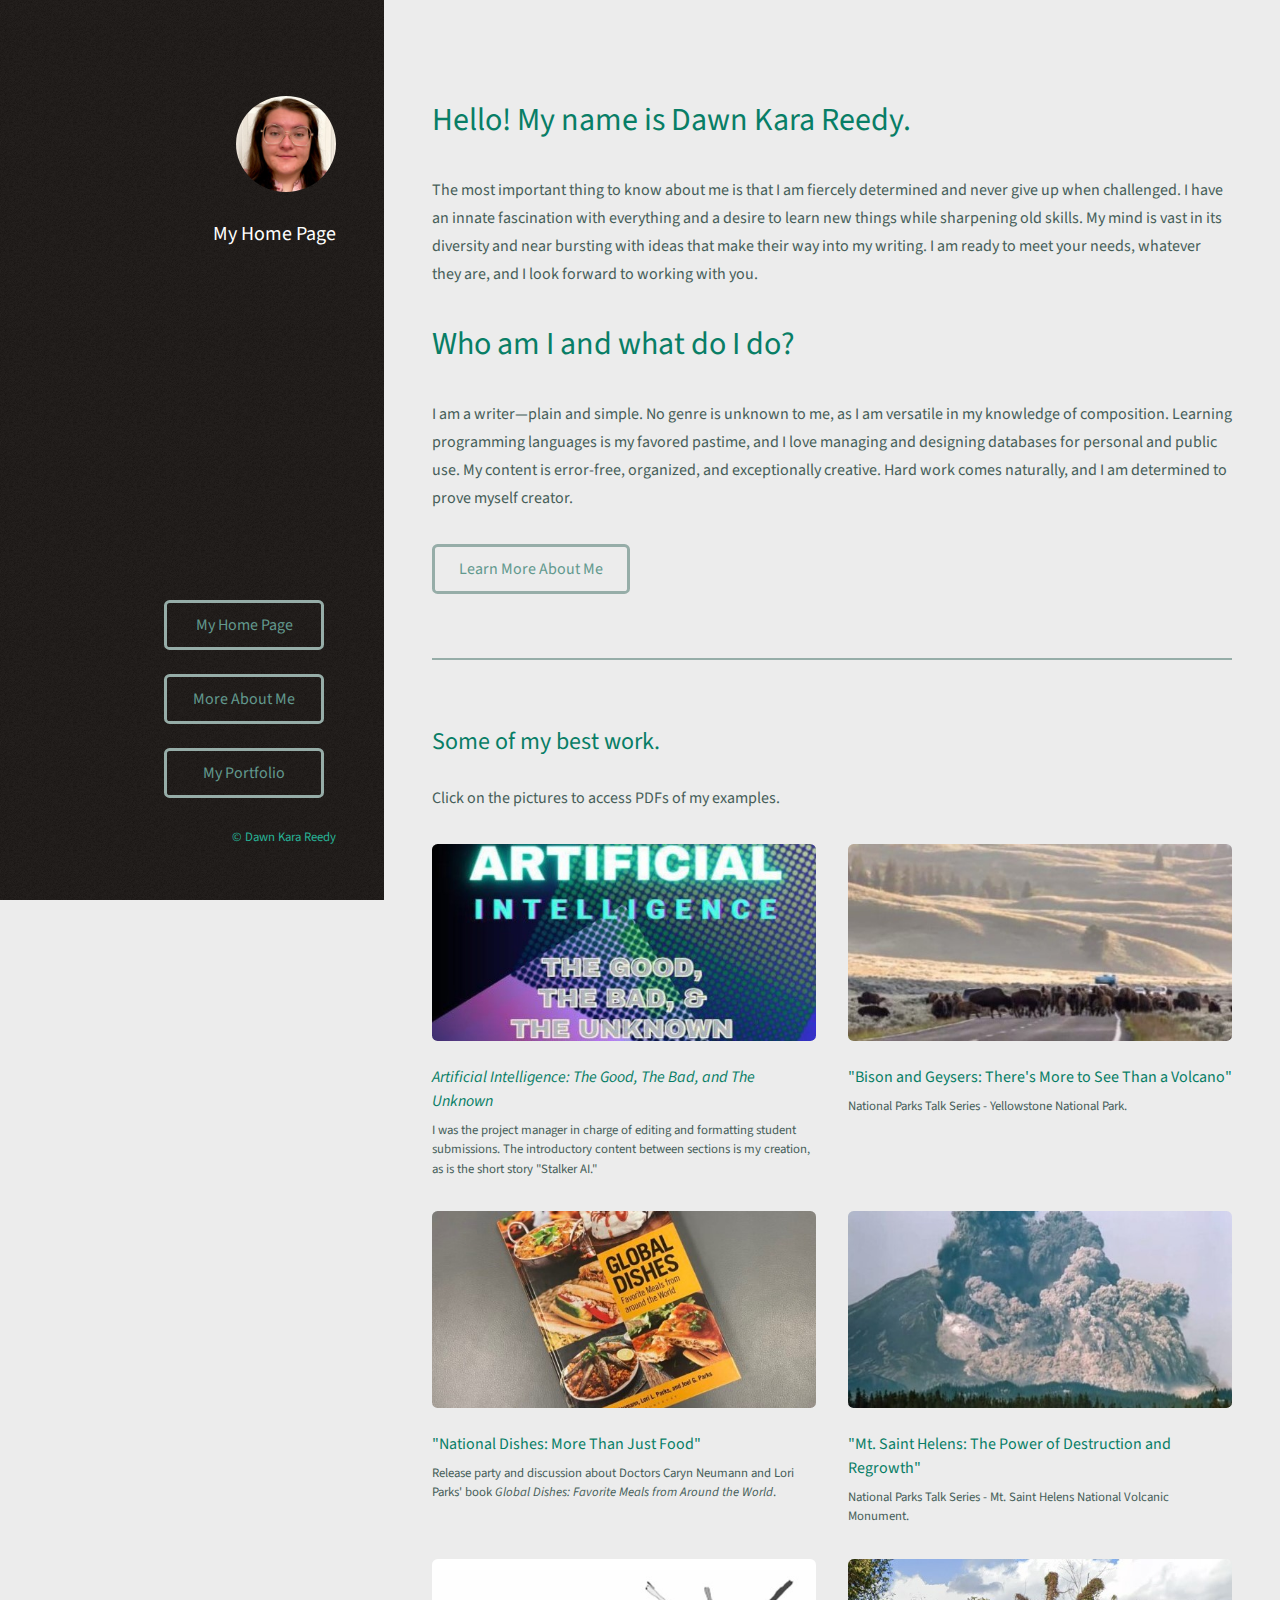
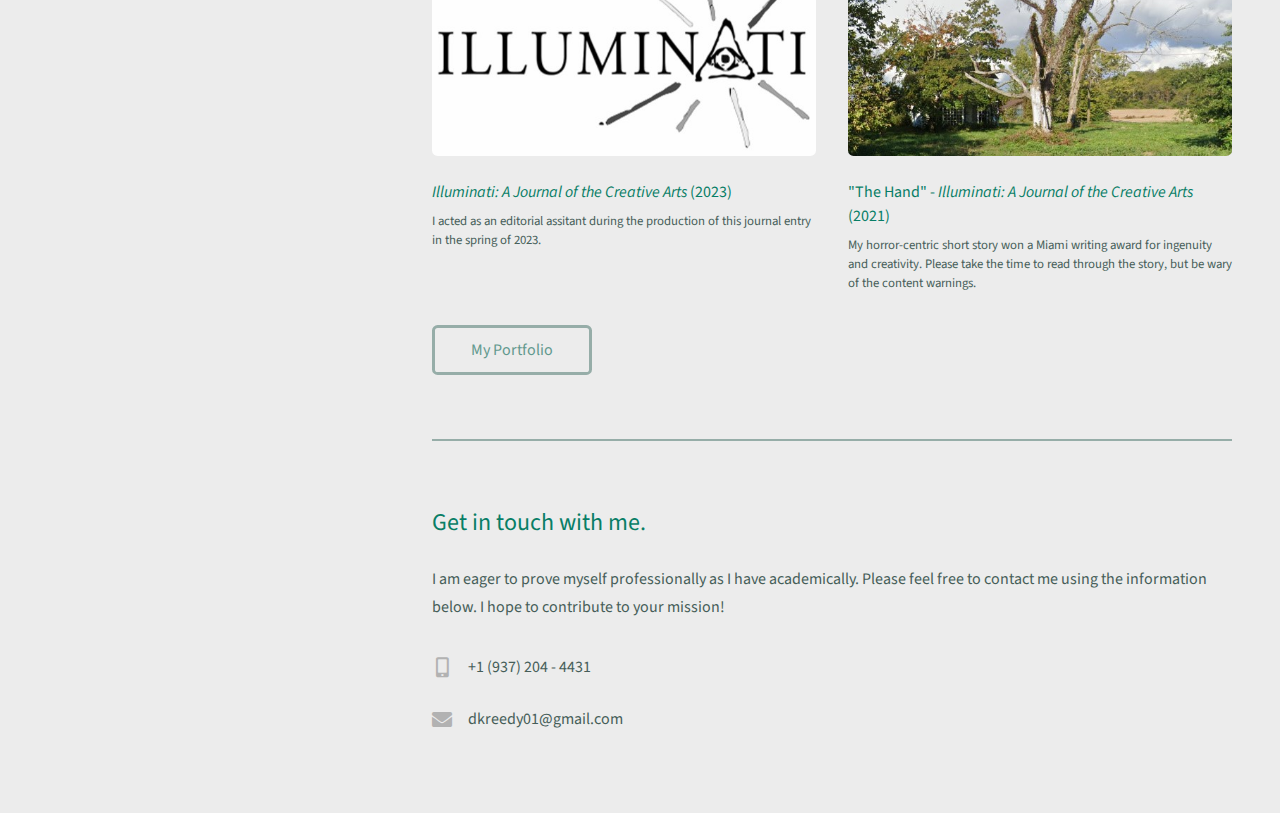
==== index.html @ a42aa364 "major updates" ====
<!DOCTYPE HTML>
<html>
	<head>
		<title>Dawn Kara Reedy - My Portfolio</title>
		<meta charset="utf-8" />
		<meta name="viewport" content="width=device-width, initial-scale=1, user-scalable=no" />
		<link rel="stylesheet" href="assets/css/main.css" />
	</head>
	<body class="is-preload">

		<!-- Header -->
			<header id="header">
				<div class="inner">
					<a href="#" class="image avatar"><img src="images/avatar.jpg"/></a>
					<h1><strong>My Home Page</strong></h1>
				</div>
				<table>
					<tr>
						<td><a href="index.html" class="button">My Home Page</a></td>
					</tr>
					<tr>
						<td><a href="about-me.html" class="button">More About Me</a></td>
					</tr>
					<tr>
						<td><a href="portfolio.html" class="button">My Portfolio</a></td>
					</tr>
				</table>				
			</header>

		<!-- Main -->
			<div id="main">

				<!-- One -->
					<section id="one">
						<h1>Hello! My name is Dawn Kara Reedy.</h1>
						<p>The most important thing to know about me is that I am fiercely determined and never give up when challenged. I have an innate fascination with everything and a desire to learn new things while sharpening old skills. My mind is vast in its diversity and near bursting with ideas that make their way into my writing. I am ready to meet your needs, whatever they are, and I look forward to working with you.</p>
					</section>
						<header class="major">
							<h2>Who am I and what do I do?</h2>
						</header>
						<p>I am a writer—plain and simple. No genre is unknown to me, as I am versatile in my knowledge of composition. Learning programming languages is my favored pastime, and I love managing and designing databases for personal and public use. My content is error-free, organized, and exceptionally creative. Hard work comes naturally, and I am determined to prove myself creator.</p>
						<ul class="actions">
							<li><a href="about-me.html" class="button">Learn More About Me</a></li>
						</ul>
					</section>

				<!-- Two -->
					<section id="two">
						<h2>Some of my best work.</h2>
						<p>Click on the pictures to access PDFs of my examples.</p>
						<div class="row">
							<article class="col-6 col-12-xsmall work-item">
								<a href="examples/Artificial Intelligence_ The Good, The Bad, _ The Unknown eBook.pdf"/><img src="images/ai-gbu.jpg" class="image fit thumb"/></a>
								<h3><em>Artificial Intelligence: The Good, The Bad, and The Unknown</em></h3>
								<p>I was the project manager in charge of editing and formatting student submissions. The introductory content between sections is my creation, as is the short story "Stalker AI."</p>
							</article>
							<article class="col-6 col-12-xsmall work-item">
								<a href="https://sites.miamioh.edu/mu-regional-pulse/2023/12/bison-and-geysers-theres-more-to-see-than-a-volcano/"/><img src="images/bison.jpg" class="image fit thumb"/></a>
								<h3>"Bison and Geysers: There's More to See Than a Volcano"</h3>
								<p>National Parks Talk Series - Yellowstone National Park.</p>
							</article>
							<article class="col-6 col-12-xsmall work-item">
								<a href="https://sites.miamioh.edu/mu-regional-pulse/2023/11/national-dishes-more-than-just-food/"/><img src="images/global-dishes.jpg" class="image fit thumb"/></a>
								<h3>"National Dishes: More Than Just Food"</h3>
								<p>Release party and discussion about Doctors Caryn Neumann and Lori Parks' book <em>Global Dishes: Favorite Meals from Around the World</em>.</p>
							</article>
							<article class="col-6 col-12-xsmall work-item">
								<a href="https://sites.miamioh.edu/mu-regional-pulse/2023/10/mt-saint-helens-the-power-of-destruction-and-regrowth/"/><img src="images/mt-st-helens.jpg" class="image fit thumb"/></a>
								<h3>"Mt. Saint Helens: The Power of Destruction and Regrowth"</h3>
								<p>National Parks Talk Series - Mt. Saint Helens National Volcanic Monument.</p>
							</article>
							<article class="col-6 col-12-xsmall work-item">
								<a href="examples/Illuminati Spring 2023.pdf"/><img src="images/illuminati.jpg" class="image fit thumb"/></a>
								<h3><em>Illuminati: A Journal of the Creative Arts</em> (2023)</h3>
								<p>I acted as an editorial assitant during the production of this journal entry in the spring of 2023.</p>
							</article>
							<article class="col-6 col-12-xsmall work-item">
								<a href="examples/The Hand.pdf"/><img src="images/the-hand.jpg" class="image fit thumb"/></a>
								<h3>"The Hand" - <em>Illuminati: A Journal of the Creative Arts</em> (2021)</h3>
								<p>My horror-centric short story won a Miami writing award for ingenuity and creativity. Please take the time to read through the story, but be wary of the content warnings.</p>
							</article>
						</div>
						<ul class="actions">
							<li><a href="portfolio.html" class="button">My Portfolio</a></li>
						</ul>
					</section>

				<!-- Three -->
					<section id="three">
						<h2>Get in touch with me.</h2>
						<p>I am eager to prove myself professionally as I have academically. Please feel free to contact me using the information below. I hope to contribute to your mission!</p>
						<div class="row">
							<div class="col-4 col-12-small">
								<ul class="labeled-icons">
									<li>
										<h3 class="icon solid fa-mobile-alt"><span class="label">Phone</span></h3>
										+1 (937) 204 - 4431
									</li>
									<li>
										<h3 class="icon solid fa-envelope"><span class="label">Email</span></h3>
										dkreedy01@gmail.com
									</li>
								</ul>
							</div>
						</div>
					</section>
			</div>

				<!-- Footer -->
					<footer id="footer">
						<div class="inner">
							<ul class="copyright">
								<li>&copy; Dawn Kara Reedy</li>
							</ul>
						</div>
					</footer>

				<!-- Scripts -->
					<script src="assets/js/jquery.min.js"></script>
					<script src="assets/js/jquery.poptrox.min.js"></script>
					<script src="assets/js/browser.min.js"></script>
					<script src="assets/js/breakpoints.min.js"></script>
					<script src="assets/js/util.js"></script>
					<script src="assets/js/main.js"></script>

	</body>
</html>
---- assets/css/main.css ----
@import url("fontawesome-all.min.css");
@import url("https://fonts.googleapis.com/css?family=Source+Sans+Pro:400,400italic");

/*
	Strata by HTML5 UP
	html5up.net | @ajlkn
	Free for personal and commercial use under the CCA 3.0 license (html5up.net/license)
*/

html, body, div, span, applet, object,
iframe, h1, h2, h3, h4, h5, h6, p, blockquote,
pre, a, abbr, acronym, address, big, cite,
code, del, dfn, em, img, ins, kbd, q, s, samp,
small, strike, strong, sub, sup, tt, var, b,
u, i, center, dl, dt, dd, ol, ul, li, fieldset,
form, label, legend, table, caption, tbody,
tfoot, thead, tr, th, td, article, aside,
canvas, details, embed, figure, figcaption,
footer, header, hgroup, menu, nav, output, ruby,
section, summary, time, mark, audio, video {
	margin: 0;
	padding: 0;
	border: 0;
	font-size: 100%;
	font: inherit;
	vertical-align: baseline;}

article, aside, details, figcaption, figure,
footer, header, hgroup, menu, nav, section {
	display: block;}

body {
	line-height: 1;
}

ol, ul {
	list-style: none;
}

blockquote, q {
	quotes: none;
}

	blockquote:before, blockquote:after, q:before, q:after {
		content: '';
		content: none;
	}

table {
	border-collapse: collapse;
	border-spacing: 0;
}

body {
	-webkit-text-size-adjust: none;
}

mark {
	background-color: transparent;
	color: inherit;
}

input::-moz-focus-inner {
	border: 0;
	padding: 0;
}

input, select, textarea {
	-moz-appearance: none;
	-webkit-appearance: none;
	-ms-appearance: none;
	appearance: none;
}

/* Basic */

	html {
		box-sizing: border-box;
	}

	*, *:before, *:after {
		box-sizing: inherit;
	}

	body {
		background: #ececec;
	}

		body.is-preload *, body.is-preload *:before, body.is-preload *:after {
			-moz-animation: none !important;
			-webkit-animation: none !important;
			-ms-animation: none !important;
			animation: none !important;
			-moz-transition: none !important;
			-webkit-transition: none !important;
			-ms-transition: none !important;
			transition: none !important;
		}

	body, input, select, textarea {
		color: #465e59;
		font-family: "Source Sans Pro", Helvetica, sans-serif;
		font-size: 16pt;
		font-weight: 400;
		line-height: 1.75em;
	}

	a {
		-moz-transition: color 0.2s ease-in-out, border-color 0.2s ease-in-out;
		-webkit-transition: color 0.2s ease-in-out, border-color 0.2s ease-in-out;
		-ms-transition: color 0.2s ease-in-out, border-color 0.2s ease-in-out;
		transition: color 0.2s ease-in-out, border-color 0.2s ease-in-out;
		border-bottom: dotted 1px;
		color: #62998e;
		text-decoration: none;
	}

		a:hover {
			border-bottom-color: transparent;
			color: #62998E !important;
			text-decoration: none;
		}

	strong, b {
		color: #27b397;
		font-weight: 400;
	}

	em, i {
		font-style: italic;
	}

	p {
		margin: 0 0 2em 0;
	}

	h1, h2, h3, h4, h5, h6 {
		color: #087e66;
		font-weight: 400;
		line-height: 1em;
		margin: 0 0 1em 0;
	}

		h1 a, h2 a, h3 a, h4 a, h5 a, h6 a {
			color: inherit;
			text-decoration: none;
		}

	h1 {
		font-size: 2em;
		line-height: 1.5em;
	}

	h2 {
		font-size: 1.5em;
		line-height: 1.5em;
	}

	h3 {
		font-size: 1.25em;
		line-height: 1.5em;
	}

	h4 {
		font-size: 1.1em;
		line-height: 1.5em;
	}

	h5 {
		font-size: 0.9em;
		line-height: 1.5em;
	}

	h6 {
		font-size: 0.7em;
		line-height: 1.5em;
	}

	sub {
		font-size: 0.8em;
		position: relative;
		top: 0.5em;
	}

	sup {
		font-size: 0.8em;
		position: relative;
		top: -0.5em;
	}

	hr {
		border: 0;
		border-bottom: solid 2px #efefef;
		margin: 2em 0;
	}

		hr.major {
			margin: 3em 0;
		}

	blockquote {
		border-left: solid 6px #efefef;
		font-style: italic;
		margin: 0 0 2em 0;
		padding: 0.5em 0 0.5em 1.5em;
	}

	code {
		background: #f7f7f7;
		border-radius: 0.35em;
		border: solid 2px #efefef;
		font-family: "Courier New", monospace;
		font-size: 0.9em;
		margin: 0 0.25em;
		padding: 0.25em 0.65em;
	}

	pre {
		-webkit-overflow-scrolling: touch;
		font-family: "Courier New", monospace;
		font-size: 0.9em;
		margin: 0 0 2em 0;
	}

		pre code {
			display: block;
			line-height: 1.75em;
			padding: 1em 1.5em;
			overflow-x: auto;
		}

	.align-left {
		text-align: left;
	}

	.align-center {
		text-align: center;
	}

	.align-right {
		text-align: right;
	}

/* Container */

	.container {
		margin: 0 auto;
		max-width: calc(100% - 4em);
		width: 100%;
	}

		.container.xsmall {
			width: 25%;
		}

		.container.small {
			width: 50%;
		}

		.container.medium {
			width: 75%;
		}

		.container.large {
			width: 125%;
		}

		.container.xlarge {
			width: 150%;
		}

		.container.max {
			width: 100%;
		}

		@media screen and (max-width: 980px) {

			.container {
				width: 100% !important;
				max-width: 100% !important;
			}

		}

		@media screen and (max-width: 480px) {

			.container {
				max-width: calc(100% - 3em);
			}

		}

/* Row */

	.row {
		display: flex;
		flex-wrap: wrap;
		box-sizing: border-box;
		align-items: stretch;
	}

		.row > * {
			box-sizing: border-box;
		}

		.row.gtr-uniform > * > :last-child {
			margin-bottom: 0;
		}

		.row.aln-left {
			justify-content: flex-start;
		}

		.row.aln-center {
			justify-content: center;
		}

		.row.aln-right {
			justify-content: flex-end;
		}

		.row.aln-top {
			align-items: flex-start;
		}

		.row.aln-middle {
			align-items: center;
		}

		.row.aln-bottom {
			align-items: flex-end;
		}

		.row > .imp {
			order: -1;
		}

		.row > .col-1 {
			width: 8.33333%;
		}

		.row > .off-1 {
			margin-left: 8.33333%;
		}

		.row > .col-2 {
			width: 16.66667%;
		}

		.row > .off-2 {
			margin-left: 16.66667%;
		}

		.row > .col-3 {
			width: 25%;
		}

		.row > .off-3 {
			margin-left: 25%;
		}

		.row > .col-4 {
			width: 33.33333%;
		}

		.row > .off-4 {
			margin-left: 33.33333%;
		}

		.row > .col-5 {
			width: 41.66667%;
		}

		.row > .off-5 {
			margin-left: 41.66667%;
		}

		.row > .col-6 {
			width: 50%;
		}

		.row > .off-6 {
			margin-left: 50%;
		}

		.row > .col-7 {
			width: 58.33333%;
		}

		.row > .off-7 {
			margin-left: 58.33333%;
		}

		.row > .col-8 {
			width: 66.66667%;
		}

		.row > .off-8 {
			margin-left: 66.66667%;
		}

		.row > .col-9 {
			width: 75%;
		}

		.row > .off-9 {
			margin-left: 75%;
		}

		.row > .col-10 {
			width: 83.33333%;
		}

		.row > .off-10 {
			margin-left: 83.33333%;
		}

		.row > .col-11 {
			width: 91.66667%;
		}

		.row > .off-11 {
			margin-left: 91.66667%;
		}

		.row > .col-12 {
			width: 100%;
		}

		.row > .off-12 {
			margin-left: 100%;
		}

		.row.gtr-0 {
			margin-top: 0;
			margin-left: 0em;
		}

			.row.gtr-0 > * {
				padding: 0 0 0 0em;
			}

			.row.gtr-0.gtr-uniform {
				margin-top: 0em;
			}

				.row.gtr-0.gtr-uniform > * {
					padding-top: 0em;
				}

		.row.gtr-25 {
			margin-top: 0;
			margin-left: -0.625em;
		}

			.row.gtr-25 > * {
				padding: 0 0 0 0.625em;
			}

			.row.gtr-25.gtr-uniform {
				margin-top: -0.625em;
			}

				.row.gtr-25.gtr-uniform > * {
					padding-top: 0.625em;
				}

		.row.gtr-50 {
			margin-top: 0;
			margin-left: -1.25em;
		}

			.row.gtr-50 > * {
				padding: 0 0 0 1.25em;
			}

			.row.gtr-50.gtr-uniform {
				margin-top: -1.25em;
			}

				.row.gtr-50.gtr-uniform > * {
					padding-top: 1.25em;
				}

		.row {
			margin-top: 0;
			margin-left: -2.5em;
		}

			.row > * {
				padding: 0 0 0 2.5em;
			}

			.row.gtr-uniform {
				margin-top: -2.5em;
			}

				.row.gtr-uniform > * {
					padding-top: 2.5em;
				}

		.row.gtr-150 {
			margin-top: 0;
			margin-left: -3.75em;
		}

			.row.gtr-150 > * {
				padding: 0 0 0 3.75em;
			}

			.row.gtr-150.gtr-uniform {
				margin-top: -3.75em;
			}

				.row.gtr-150.gtr-uniform > * {
					padding-top: 3.75em;
				}

		.row.gtr-200 {
			margin-top: 0;
			margin-left: -5em;
		}

			.row.gtr-200 > * {
				padding: 0 0 0 5em;
			}

			.row.gtr-200.gtr-uniform {
				margin-top: -5em;
			}

				.row.gtr-200.gtr-uniform > * {
					padding-top: 5em;
				}

		@media screen and (max-width: 1800px) {

			.row {
				display: flex;
				flex-wrap: wrap;
				box-sizing: border-box;
				align-items: stretch;
			}

				.row > * {
					box-sizing: border-box;
				}

				.row.gtr-uniform > * > :last-child {
					margin-bottom: 0;
				}

				.row.aln-left {
					justify-content: flex-start;
				}

				.row.aln-center {
					justify-content: center;
				}

				.row.aln-right {
					justify-content: flex-end;
				}

				.row.aln-top {
					align-items: flex-start;
				}

				.row.aln-middle {
					align-items: center;
				}

				.row.aln-bottom {
					align-items: flex-end;
				}

				.row > .imp-xlarge {
					order: -1;
				}

				.row > .col-1-xlarge {
					width: 8.33333%;
				}

				.row > .off-1-xlarge {
					margin-left: 8.33333%;
				}

				.row > .col-2-xlarge {
					width: 16.66667%;
				}

				.row > .off-2-xlarge {
					margin-left: 16.66667%;
				}

				.row > .col-3-xlarge {
					width: 25%;
				}

				.row > .off-3-xlarge {
					margin-left: 25%;
				}

				.row > .col-4-xlarge {
					width: 33.33333%;
				}

				.row > .off-4-xlarge {
					margin-left: 33.33333%;
				}

				.row > .col-5-xlarge {
					width: 41.66667%;
				}

				.row > .off-5-xlarge {
					margin-left: 41.66667%;
				}

				.row > .col-6-xlarge {
					width: 50%;
				}

				.row > .off-6-xlarge {
					margin-left: 50%;
				}

				.row > .col-7-xlarge {
					width: 58.33333%;
				}

				.row > .off-7-xlarge {
					margin-left: 58.33333%;
				}

				.row > .col-8-xlarge {
					width: 66.66667%;
				}

				.row > .off-8-xlarge {
					margin-left: 66.66667%;
				}

				.row > .col-9-xlarge {
					width: 75%;
				}

				.row > .off-9-xlarge {
					margin-left: 75%;
				}

				.row > .col-10-xlarge {
					width: 83.33333%;
				}

				.row > .off-10-xlarge {
					margin-left: 83.33333%;
				}

				.row > .col-11-xlarge {
					width: 91.66667%;
				}

				.row > .off-11-xlarge {
					margin-left: 91.66667%;
				}

				.row > .col-12-xlarge {
					width: 100%;
				}

				.row > .off-12-xlarge {
					margin-left: 100%;
				}

				.row.gtr-0 {
					margin-top: 0;
					margin-left: 0em;
				}

					.row.gtr-0 > * {
						padding: 0 0 0 0em;
					}

					.row.gtr-0.gtr-uniform {
						margin-top: 0em;
					}

						.row.gtr-0.gtr-uniform > * {
							padding-top: 0em;
						}

				.row.gtr-25 {
					margin-top: 0;
					margin-left: -0.625em;
				}

					.row.gtr-25 > * {
						padding: 0 0 0 0.625em;
					}

					.row.gtr-25.gtr-uniform {
						margin-top: -0.625em;
					}

						.row.gtr-25.gtr-uniform > * {
							padding-top: 0.625em;
						}

				.row.gtr-50 {
					margin-top: 0;
					margin-left: -1.25em;
				}

					.row.gtr-50 > * {
						padding: 0 0 0 1.25em;
					}

					.row.gtr-50.gtr-uniform {
						margin-top: -1.25em;
					}

						.row.gtr-50.gtr-uniform > * {
							padding-top: 1.25em;
						}

				.row {
					margin-top: 0;
					margin-left: -2.5em;
				}

					.row > * {
						padding: 0 0 0 2.5em;
					}

					.row.gtr-uniform {
						margin-top: -2.5em;
					}

						.row.gtr-uniform > * {
							padding-top: 2.5em;
						}

				.row.gtr-150 {
					margin-top: 0;
					margin-left: -3.75em;
				}

					.row.gtr-150 > * {
						padding: 0 0 0 3.75em;
					}

					.row.gtr-150.gtr-uniform {
						margin-top: -3.75em;
					}

						.row.gtr-150.gtr-uniform > * {
							padding-top: 3.75em;
						}

				.row.gtr-200 {
					margin-top: 0;
					margin-left: -5em;
				}

					.row.gtr-200 > * {
						padding: 0 0 0 5em;
					}

					.row.gtr-200.gtr-uniform {
						margin-top: -5em;
					}

						.row.gtr-200.gtr-uniform > * {
							padding-top: 5em;
						}

		}

		@media screen and (max-width: 1280px) {

			.row {
				display: flex;
				flex-wrap: wrap;
				box-sizing: border-box;
				align-items: stretch;
			}

				.row > * {
					box-sizing: border-box;
				}

				.row.gtr-uniform > * > :last-child {
					margin-bottom: 0;
				}

				.row.aln-left {
					justify-content: flex-start;
				}

				.row.aln-center {
					justify-content: center;
				}

				.row.aln-right {
					justify-content: flex-end;
				}

				.row.aln-top {
					align-items: flex-start;
				}

				.row.aln-middle {
					align-items: center;
				}

				.row.aln-bottom {
					align-items: flex-end;
				}

				.row > .imp-large {
					order: -1;
				}

				.row > .col-1-large {
					width: 8.33333%;
				}

				.row > .off-1-large {
					margin-left: 8.33333%;
				}

				.row > .col-2-large {
					width: 16.66667%;
				}

				.row > .off-2-large {
					margin-left: 16.66667%;
				}

				.row > .col-3-large {
					width: 25%;
				}

				.row > .off-3-large {
					margin-left: 25%;
				}

				.row > .col-4-large {
					width: 33.33333%;
				}

				.row > .off-4-large {
					margin-left: 33.33333%;
				}

				.row > .col-5-large {
					width: 41.66667%;
				}

				.row > .off-5-large {
					margin-left: 41.66667%;
				}

				.row > .col-6-large {
					width: 50%;
				}

				.row > .off-6-large {
					margin-left: 50%;
				}

				.row > .col-7-large {
					width: 58.33333%;
				}

				.row > .off-7-large {
					margin-left: 58.33333%;
				}

				.row > .col-8-large {
					width: 66.66667%;
				}

				.row > .off-8-large {
					margin-left: 66.66667%;
				}

				.row > .col-9-large {
					width: 75%;
				}

				.row > .off-9-large {
					margin-left: 75%;
				}

				.row > .col-10-large {
					width: 83.33333%;
				}

				.row > .off-10-large {
					margin-left: 83.33333%;
				}

				.row > .col-11-large {
					width: 91.66667%;
				}

				.row > .off-11-large {
					margin-left: 91.66667%;
				}

				.row > .col-12-large {
					width: 100%;
				}

				.row > .off-12-large {
					margin-left: 100%;
				}

				.row.gtr-0 {
					margin-top: 0;
					margin-left: 0em;
				}

					.row.gtr-0 > * {
						padding: 0 0 0 0em;
					}

					.row.gtr-0.gtr-uniform {
						margin-top: 0em;
					}

						.row.gtr-0.gtr-uniform > * {
							padding-top: 0em;
						}

				.row.gtr-25 {
					margin-top: 0;
					margin-left: -0.5em;
				}

					.row.gtr-25 > * {
						padding: 0 0 0 0.5em;
					}

					.row.gtr-25.gtr-uniform {
						margin-top: -0.5em;
					}

						.row.gtr-25.gtr-uniform > * {
							padding-top: 0.5em;
						}

				.row.gtr-50 {
					margin-top: 0;
					margin-left: -1em;
				}

					.row.gtr-50 > * {
						padding: 0 0 0 1em;
					}

					.row.gtr-50.gtr-uniform {
						margin-top: -1em;
					}

						.row.gtr-50.gtr-uniform > * {
							padding-top: 1em;
						}

				.row {
					margin-top: 0;
					margin-left: -2em;
				}

					.row > * {
						padding: 0 0 0 2em;
					}

					.row.gtr-uniform {
						margin-top: -2em;
					}

						.row.gtr-uniform > * {
							padding-top: 2em;
						}

				.row.gtr-150 {
					margin-top: 0;
					margin-left: -3em;
				}

					.row.gtr-150 > * {
						padding: 0 0 0 3em;
					}

					.row.gtr-150.gtr-uniform {
						margin-top: -3em;
					}

						.row.gtr-150.gtr-uniform > * {
							padding-top: 3em;
						}

				.row.gtr-200 {
					margin-top: 0;
					margin-left: -4em;
				}

					.row.gtr-200 > * {
						padding: 0 0 0 4em;
					}

					.row.gtr-200.gtr-uniform {
						margin-top: -4em;
					}

						.row.gtr-200.gtr-uniform > * {
							padding-top: 4em;
						}

		}

		@media screen and (max-width: 980px) {

			.row {
				display: flex;
				flex-wrap: wrap;
				box-sizing: border-box;
				align-items: stretch;
			}

				.row > * {
					box-sizing: border-box;
				}

				.row.gtr-uniform > * > :last-child {
					margin-bottom: 0;
				}

				.row.aln-left {
					justify-content: flex-start;
				}

				.row.aln-center {
					justify-content: center;
				}

				.row.aln-right {
					justify-content: flex-end;
				}

				.row.aln-top {
					align-items: flex-start;
				}

				.row.aln-middle {
					align-items: center;
				}

				.row.aln-bottom {
					align-items: flex-end;
				}

				.row > .imp-medium {
					order: -1;
				}

				.row > .col-1-medium {
					width: 8.33333%;
				}

				.row > .off-1-medium {
					margin-left: 8.33333%;
				}

				.row > .col-2-medium {
					width: 16.66667%;
				}

				.row > .off-2-medium {
					margin-left: 16.66667%;
				}

				.row > .col-3-medium {
					width: 25%;
				}

				.row > .off-3-medium {
					margin-left: 25%;
				}

				.row > .col-4-medium {
					width: 33.33333%;
				}

				.row > .off-4-medium {
					margin-left: 33.33333%;
				}

				.row > .col-5-medium {
					width: 41.66667%;
				}

				.row > .off-5-medium {
					margin-left: 41.66667%;
				}

				.row > .col-6-medium {
					width: 50%;
				}

				.row > .off-6-medium {
					margin-left: 50%;
				}

				.row > .col-7-medium {
					width: 58.33333%;
				}

				.row > .off-7-medium {
					margin-left: 58.33333%;
				}

				.row > .col-8-medium {
					width: 66.66667%;
				}

				.row > .off-8-medium {
					margin-left: 66.66667%;
				}

				.row > .col-9-medium {
					width: 75%;
				}

				.row > .off-9-medium {
					margin-left: 75%;
				}

				.row > .col-10-medium {
					width: 83.33333%;
				}

				.row > .off-10-medium {
					margin-left: 83.33333%;
				}

				.row > .col-11-medium {
					width: 91.66667%;
				}

				.row > .off-11-medium {
					margin-left: 91.66667%;
				}

				.row > .col-12-medium {
					width: 100%;
				}

				.row > .off-12-medium {
					margin-left: 100%;
				}

				.row.gtr-0 {
					margin-top: 0;
					margin-left: 0em;
				}

					.row.gtr-0 > * {
						padding: 0 0 0 0em;
					}

					.row.gtr-0.gtr-uniform {
						margin-top: 0em;
					}

						.row.gtr-0.gtr-uniform > * {
							padding-top: 0em;
						}

				.row.gtr-25 {
					margin-top: 0;
					margin-left: -0.5em;
				}

					.row.gtr-25 > * {
						padding: 0 0 0 0.5em;
					}

					.row.gtr-25.gtr-uniform {
						margin-top: -0.5em;
					}

						.row.gtr-25.gtr-uniform > * {
							padding-top: 0.5em;
						}

				.row.gtr-50 {
					margin-top: 0;
					margin-left: -1em;
				}

					.row.gtr-50 > * {
						padding: 0 0 0 1em;
					}

					.row.gtr-50.gtr-uniform {
						margin-top: -1em;
					}

						.row.gtr-50.gtr-uniform > * {
							padding-top: 1em;
						}

				.row {
					margin-top: 0;
					margin-left: -2em;
				}

					.row > * {
						padding: 0 0 0 2em;
					}

					.row.gtr-uniform {
						margin-top: -2em;
					}

						.row.gtr-uniform > * {
							padding-top: 2em;
						}

				.row.gtr-150 {
					margin-top: 0;
					margin-left: -3em;
				}

					.row.gtr-150 > * {
						padding: 0 0 0 3em;
					}

					.row.gtr-150.gtr-uniform {
						margin-top: -3em;
					}

						.row.gtr-150.gtr-uniform > * {
							padding-top: 3em;
						}

				.row.gtr-200 {
					margin-top: 0;
					margin-left: -4em;
				}

					.row.gtr-200 > * {
						padding: 0 0 0 4em;
					}

					.row.gtr-200.gtr-uniform {
						margin-top: -4em;
					}

						.row.gtr-200.gtr-uniform > * {
							padding-top: 4em;
						}

		}

		@media screen and (max-width: 736px) {

			.row {
				display: flex;
				flex-wrap: wrap;
				box-sizing: border-box;
				align-items: stretch;
			}

				.row > * {
					box-sizing: border-box;
				}

				.row.gtr-uniform > * > :last-child {
					margin-bottom: 0;
				}

				.row.aln-left {
					justify-content: flex-start;
				}

				.row.aln-center {
					justify-content: center;
				}

				.row.aln-right {
					justify-content: flex-end;
				}

				.row.aln-top {
					align-items: flex-start;
				}

				.row.aln-middle {
					align-items: center;
				}

				.row.aln-bottom {
					align-items: flex-end;
				}

				.row > .imp-small {
					order: -1;
				}

				.row > .col-1-small {
					width: 8.33333%;
				}

				.row > .off-1-small {
					margin-left: 8.33333%;
				}

				.row > .col-2-small {
					width: 16.66667%;
				}

				.row > .off-2-small {
					margin-left: 16.66667%;
				}

				.row > .col-3-small {
					width: 25%;
				}

				.row > .off-3-small {
					margin-left: 25%;
				}

				.row > .col-4-small {
					width: 33.33333%;
				}

				.row > .off-4-small {
					margin-left: 33.33333%;
				}

				.row > .col-5-small {
					width: 41.66667%;
				}

				.row > .off-5-small {
					margin-left: 41.66667%;
				}

				.row > .col-6-small {
					width: 50%;
				}

				.row > .off-6-small {
					margin-left: 50%;
				}

				.row > .col-7-small {
					width: 58.33333%;
				}

				.row > .off-7-small {
					margin-left: 58.33333%;
				}

				.row > .col-8-small {
					width: 66.66667%;
				}

				.row > .off-8-small {
					margin-left: 66.66667%;
				}

				.row > .col-9-small {
					width: 75%;
				}

				.row > .off-9-small {
					margin-left: 75%;
				}

				.row > .col-10-small {
					width: 83.33333%;
				}

				.row > .off-10-small {
					margin-left: 83.33333%;
				}

				.row > .col-11-small {
					width: 91.66667%;
				}

				.row > .off-11-small {
					margin-left: 91.66667%;
				}

				.row > .col-12-small {
					width: 100%;
				}

				.row > .off-12-small {
					margin-left: 100%;
				}

				.row.gtr-0 {
					margin-top: 0;
					margin-left: 0em;
				}

					.row.gtr-0 > * {
						padding: 0 0 0 0em;
					}

					.row.gtr-0.gtr-uniform {
						margin-top: 0em;
					}

						.row.gtr-0.gtr-uniform > * {
							padding-top: 0em;
						}

				.row.gtr-25 {
					margin-top: 0;
					margin-left: -0.375em;
				}

					.row.gtr-25 > * {
						padding: 0 0 0 0.375em;
					}

					.row.gtr-25.gtr-uniform {
						margin-top: -0.375em;
					}

						.row.gtr-25.gtr-uniform > * {
							padding-top: 0.375em;
						}

				.row.gtr-50 {
					margin-top: 0;
					margin-left: -0.75em;
				}

					.row.gtr-50 > * {
						padding: 0 0 0 0.75em;
					}

					.row.gtr-50.gtr-uniform {
						margin-top: -0.75em;
					}

						.row.gtr-50.gtr-uniform > * {
							padding-top: 0.75em;
						}

				.row {
					margin-top: 0;
					margin-left: -1.5em;
				}

					.row > * {
						padding: 0 0 0 1.5em;
					}

					.row.gtr-uniform {
						margin-top: -1.5em;
					}

						.row.gtr-uniform > * {
							padding-top: 1.5em;
						}

				.row.gtr-150 {
					margin-top: 0;
					margin-left: -2.25em;
				}

					.row.gtr-150 > * {
						padding: 0 0 0 2.25em;
					}

					.row.gtr-150.gtr-uniform {
						margin-top: -2.25em;
					}

						.row.gtr-150.gtr-uniform > * {
							padding-top: 2.25em;
						}

				.row.gtr-200 {
					margin-top: 0;
					margin-left: -3em;
				}

					.row.gtr-200 > * {
						padding: 0 0 0 3em;
					}

					.row.gtr-200.gtr-uniform {
						margin-top: -3em;
					}

						.row.gtr-200.gtr-uniform > * {
							padding-top: 3em;
						}

		}

		@media screen and (max-width: 480px) {

			.row {
				display: flex;
				flex-wrap: wrap;
				box-sizing: border-box;
				align-items: stretch;
			}

				.row > * {
					box-sizing: border-box;
				}

				.row.gtr-uniform > * > :last-child {
					margin-bottom: 0;
				}

				.row.aln-left {
					justify-content: flex-start;
				}

				.row.aln-center {
					justify-content: center;
				}

				.row.aln-right {
					justify-content: flex-end;
				}

				.row.aln-top {
					align-items: flex-start;
				}

				.row.aln-middle {
					align-items: center;
				}

				.row.aln-bottom {
					align-items: flex-end;
				}

				.row > .imp-xsmall {
					order: -1;
				}

				.row > .col-1-xsmall {
					width: 8.33333%;
				}

				.row > .off-1-xsmall {
					margin-left: 8.33333%;
				}

				.row > .col-2-xsmall {
					width: 16.66667%;
				}

				.row > .off-2-xsmall {
					margin-left: 16.66667%;
				}

				.row > .col-3-xsmall {
					width: 25%;
				}

				.row > .off-3-xsmall {
					margin-left: 25%;
				}

				.row > .col-4-xsmall {
					width: 33.33333%;
				}

				.row > .off-4-xsmall {
					margin-left: 33.33333%;
				}

				.row > .col-5-xsmall {
					width: 41.66667%;
				}

				.row > .off-5-xsmall {
					margin-left: 41.66667%;
				}

				.row > .col-6-xsmall {
					width: 50%;
				}

				.row > .off-6-xsmall {
					margin-left: 50%;
				}

				.row > .col-7-xsmall {
					width: 58.33333%;
				}

				.row > .off-7-xsmall {
					margin-left: 58.33333%;
				}

				.row > .col-8-xsmall {
					width: 66.66667%;
				}

				.row > .off-8-xsmall {
					margin-left: 66.66667%;
				}

				.row > .col-9-xsmall {
					width: 75%;
				}

				.row > .off-9-xsmall {
					margin-left: 75%;
				}

				.row > .col-10-xsmall {
					width: 83.33333%;
				}

				.row > .off-10-xsmall {
					margin-left: 83.33333%;
				}

				.row > .col-11-xsmall {
					width: 91.66667%;
				}

				.row > .off-11-xsmall {
					margin-left: 91.66667%;
				}

				.row > .col-12-xsmall {
					width: 100%;
				}

				.row > .off-12-xsmall {
					margin-left: 100%;
				}

				.row.gtr-0 {
					margin-top: 0;
					margin-left: 0em;
				}

					.row.gtr-0 > * {
						padding: 0 0 0 0em;
					}

					.row.gtr-0.gtr-uniform {
						margin-top: 0em;
					}

						.row.gtr-0.gtr-uniform > * {
							padding-top: 0em;
						}

				.row.gtr-25 {
					margin-top: 0;
					margin-left: -0.375em;
				}

					.row.gtr-25 > * {
						padding: 0 0 0 0.375em;
					}

					.row.gtr-25.gtr-uniform {
						margin-top: -0.375em;
					}

						.row.gtr-25.gtr-uniform > * {
							padding-top: 0.375em;
						}

				.row.gtr-50 {
					margin-top: 0;
					margin-left: -0.75em;
				}

					.row.gtr-50 > * {
						padding: 0 0 0 0.75em;
					}

					.row.gtr-50.gtr-uniform {
						margin-top: -0.75em;
					}

						.row.gtr-50.gtr-uniform > * {
							padding-top: 0.75em;
						}

				.row {
					margin-top: 0;
					margin-left: -1.5em;
				}

					.row > * {
						padding: 0 0 0 1.5em;
					}

					.row.gtr-uniform {
						margin-top: -1.5em;
					}

						.row.gtr-uniform > * {
							padding-top: 1.5em;
						}

				.row.gtr-150 {
					margin-top: 0;
					margin-left: -2.25em;
				}

					.row.gtr-150 > * {
						padding: 0 0 0 2.25em;
					}

					.row.gtr-150.gtr-uniform {
						margin-top: -2.25em;
					}

						.row.gtr-150.gtr-uniform > * {
							padding-top: 2.25em;
						}

				.row.gtr-200 {
					margin-top: 0;
					margin-left: -3em;
				}

					.row.gtr-200 > * {
						padding: 0 0 0 3em;
					}

					.row.gtr-200.gtr-uniform {
						margin-top: -3em;
					}

						.row.gtr-200.gtr-uniform > * {
							padding-top: 3em;
						}

		}

/* Section/Article */

	section.special, article.special {
		text-align: center;
	}

	header p {
		color: #b2b2b2;
		position: relative;
		margin: 0 0 1.5em 0;
	}

	header h2 + p {
		font-size: 1.25em;
		margin-top: -1em;
		line-height: 1.5em;
	}

	header h3 + p {
		font-size: 1.1em;
		margin-top: -0.8em;
		line-height: 1.5em;
	}

	header h4 + p,
	header h5 + p,
	header h6 + p {
		font-size: 0.9em;
		margin-top: -0.6em;
		line-height: 1.5em;
	}

	header.major h2 {
		font-size: 2em;
	}

/* Box */

	.box {
		border-radius: 0.35em;
		border: solid 2px #efefef;
		margin-bottom: 2em;
		padding: 1.5em;
	}

		.box > :last-child,
		.box > :last-child > :last-child,
		.box > :last-child > :last-child > :last-child {
			margin-bottom: 0;
		}

		.box.alt {
			border: 0;
			border-radius: 0;
			padding: 0;
		}

/* Icon */

	.icon {
		text-decoration: none;
		border-bottom: none;
		position: relative;
	}

		.icon:before {
			-moz-osx-font-smoothing: grayscale;
			-webkit-font-smoothing: antialiased;
			display: inline-block;
			font-style: normal;
			font-variant: normal;
			text-rendering: auto;
			line-height: 1;
			text-transform: none !important;
			font-family: 'Font Awesome 5 Free';
			font-weight: 400;
		}

		.icon > .label {
			display: none;
		}

		.icon:before {
			line-height: inherit;
		}

		.icon.solid:before {
			font-weight: 900;
		}

		.icon.brands:before {
			font-family: 'Font Awesome 5 Brands';
		}

/* Image */

	.image {
		border-radius: 0.35em;
		border: 0;
		display: inline-block;
		position: relative;
	}

		.image:before {
			-moz-transition: opacity 0.2s ease-in-out;
			-webkit-transition: opacity 0.2s ease-in-out;
			-ms-transition: opacity 0.2s ease-in-out;
			transition: opacity 0.2s ease-in-out;
			background: url("images/overlay.png");
			border-radius: 0.35em;
			content: '';
			display: block;
			height: 100%;
			left: 0;
			opacity: 0.5;
			position: absolute;
			top: 0;
			width: 100%;
		}

		.image.thumb {
			text-align: center;
		}

			.image.thumb:after {
				-moz-transition: opacity 0.2s ease-in-out;
				-webkit-transition: opacity 0.2s ease-in-out;
				-ms-transition: opacity 0.2s ease-in-out;
				transition: opacity 0.2s ease-in-out;
				border-radius: 0.35em;
				border: solid 3px rgba(255, 255, 255, 0.5);
				color: #fff;
				content: 'View';
				display: inline-block;
				font-size: 0.8em;
				font-weight: 400;
				left: 50%;
				line-height: 2.25em;
				margin: -1.25em 0 0 -3em;
				opacity: 0;
				padding: 0 1.5em;
				position: absolute;
				text-align: center;
				text-decoration: none;
				top: 50%;
				white-space: nowrap;
			}

			.image.thumb:hover:after {
				opacity: 1.0;
			}

			.image.thumb:hover:before {
				background: url("images/overlay.png"), url("images/overlay.png");
				opacity: 1.0;
			}

		.image img {
			border-radius: 0.35em;
			display: block;
		}

		.image.left {
			float: left;
			margin: 0 1.5em 1em 0;
			top: 0.25em;
		}

		.image.right {
			float: right;
			margin: 0 0 1em 1.5em;
			top: 0.25em;
		}

		.image.left, .image.right {
			max-width: 40%;
		}

			.image.left img, .image.right img {
				width: 100%;
			}

		.image.fit {
			display: block;
			margin: 0 0 2em 0;
			width: 100%;
		}

			.image.fit img {
				width: 100%;
			}

		.image.avatar {
			border-radius: 100%;
		}

			.image.avatar:before {
				display: none;
			}

			.image.avatar img {
				border-radius: 100%;
				width: 100%;
			}

/* List */

	ol {
		list-style: decimal;
		margin: 0 0 2em 0;
		padding-left: 1.25em;
	}

		ol li {
			padding-left: 0.25em;
		}

	ul {
		list-style: disc;
		margin: 0 0 2em 0;
		padding-left: 1em;
	}

		ul li {
			padding-left: 0.5em;
		}

		ul.alt {
			list-style: none;
			padding-left: 0;
		}

			ul.alt li {
				border-top: solid 2px #efefef;
				padding: 0.5em 0;
			}

				ul.alt li:first-child {
					border-top: 0;
					padding-top: 0;
				}

	dl {
		margin: 0 0 2em 0;
	}

/* Icons */

	ul.icons {
		cursor: default;
		list-style: none;
		padding-left: 0;
	}

		ul.icons li {
			display: inline-block;
			padding: 0 1em 0 0;
		}

			ul.icons li:last-child {
				padding-right: 0;
			}

			ul.icons li .icon:before {
				font-size: 1.5em;
			}

/* Labeled Icons */

	ul.labeled-icons {
		list-style: none;
		padding: 0;
	}

		ul.labeled-icons li {
			line-height: 1.75em;
			margin: 1.5em 0 0 0;
			padding-left: 2.25em;
			position: relative;
		}

			ul.labeled-icons li:first-child {
				margin-top: 0;
			}

			ul.labeled-icons li a {
				color: inherit;
			}

			ul.labeled-icons li h3 {
				color: #b2b2b2;
				left: 0;
				position: absolute;
				text-align: center;
				top: 0;
				width: 1em;
			}

/* Actions */

	ul.actions {
		display: -moz-flex;
		display: -webkit-flex;
		display: -ms-flex;
		display: flex;
		cursor: default;
		list-style: none;
		margin-left: -1em;
		padding-left: 0;
	}

		ul.actions li {
			padding: 0 0 0 1em;
			vertical-align: middle;
		}

		ul.actions.special {
			-moz-justify-content: center;
			-webkit-justify-content: center;
			-ms-justify-content: center;
			justify-content: center;
			width: 100%;
			margin-left: 0;
		}

			ul.actions.special li:first-child {
				padding-left: 0;
			}

		ul.actions.stacked {
			-moz-flex-direction: column;
			-webkit-flex-direction: column;
			-ms-flex-direction: column;
			flex-direction: column;
			margin-left: 0;
		}

			ul.actions.stacked li {
				padding: 1.3em 0 0 0;
			}

				ul.actions.stacked li:first-child {
					padding-top: 0;
				}

		ul.actions.fit {
			width: calc(100% + 1em);
		}

			ul.actions.fit li {
				-moz-flex-grow: 1;
				-webkit-flex-grow: 1;
				-ms-flex-grow: 1;
				flex-grow: 1;
				-moz-flex-shrink: 1;
				-webkit-flex-shrink: 1;
				-ms-flex-shrink: 1;
				flex-shrink: 1;
				width: 100%;
			}

				ul.actions.fit li > * {
					width: 100%;
				}

			ul.actions.fit.stacked {
				width: 100%;
			}

		@media screen and (max-width: 480px) {

			ul.actions:not(.fixed) {
				-moz-flex-direction: column;
				-webkit-flex-direction: column;
				-ms-flex-direction: column;
				flex-direction: column;
				margin-left: 0;
				width: 100% !important;
			}

				ul.actions:not(.fixed) li {
					-moz-flex-grow: 1;
					-webkit-flex-grow: 1;
					-ms-flex-grow: 1;
					flex-grow: 1;
					-moz-flex-shrink: 1;
					-webkit-flex-shrink: 1;
					-ms-flex-shrink: 1;
					flex-shrink: 1;
					padding: 1em 0 0 0;
					text-align: center;
					width: 100%;
				}

					ul.actions:not(.fixed) li > * {
						width: 100%;
					}

					ul.actions:not(.fixed) li:first-child {
						padding-top: 0;
					}

					ul.actions:not(.fixed) li input[type="submit"],
					ul.actions:not(.fixed) li input[type="reset"],
					ul.actions:not(.fixed) li input[type="button"],
					ul.actions:not(.fixed) li button,
					ul.actions:not(.fixed) li .button {
						width: 100%;
					}

						ul.actions:not(.fixed) li input[type="submit"].icon:before,
						ul.actions:not(.fixed) li input[type="reset"].icon:before,
						ul.actions:not(.fixed) li input[type="button"].icon:before,
						ul.actions:not(.fixed) li button.icon:before,
						ul.actions:not(.fixed) li .button.icon:before {
							margin-left: -0.5em;
						}

		}

/* Table */

	.table-wrapper {
		-webkit-overflow-scrolling: touch;
		overflow-x: auto;
	}

	table {
		width: 50%;
	}

		table tbody tr {
			border-left: 0;
			border-right: 0;
			margin-bottom: 10px;
		}

		table td {
			padding: 0.75em 0.75em;
		}
		
		table thead {
			border-bottom: solid 2px #ececec;
		}

		table tfoot {
			border-top: solid 2px #ececec;
		}

		table.alt {
			border-collapse: separate;
		}

			table.alt tbody tr td {
				border: solid 2px #ececec;
				border-left-width: 0;
				border-top-width: 0;
			}

				table.alt tbody tr td:first-child {
					border-left-width: 2px;
				}

			table.alt tbody tr:first-child td {
				border-top-width: 2px;
			}

			table.alt thead {
				border-bottom: 0;
			}

			table.alt tfoot {
				border-top: 0;
			}

/* Button */

	input[type="reset"],
	input[type="button"],
	.button {
		-moz-appearance: none;
		-webkit-appearance: none;
		-ms-appearance: none;
		appearance: none;
		-moz-transition: background-color 0.2s ease-in-out, color 0.2s ease-in-out, border-color 0.2s ease-in-out;
		-webkit-transition: background-color 0.2s ease-in-out, color 0.2s ease-in-out, border-color 0.2s ease-in-out;
		-ms-transition: background-color 0.2s ease-in-out, color 0.2s ease-in-out, border-color 0.2s ease-in-out;
		transition: background-color 0.2s ease-in-out, color 0.2s ease-in-out, border-color 0.2s ease-in-out;
		background-color: transparent;
		border-radius: 0.35em;
		border: solid 3px #96ada8;
		color: #62998e !important;
		cursor: pointer;
		display: inline-block;
		font-weight: 400;
		height: 3.15em;
		height: calc(2.75em + 6px);
		line-height: 2.75em;
		min-width: 10em;
		padding: 0 1.5em;
		text-align: center;
		text-decoration: none;
		white-space: nowrap;
	}

		input[type="reset"]:hover,
		input[type="button"]:hover,
		.button:hover {
			border-color: #a4c9c2;
			color: #95e4d4 !important;
		}

		input[type="reset"]:active,
		input[type="button"]:active,
		.button:active {
			background-color: rgba(128, 190, 172, 0.11);
			border-color: #a4c9c2;
			color: #95e4d4 !important;
		}

		input[type="reset"].icon,
		input[type="button"].icon,
		.button.icon {
			padding-left: 1.35em;
		}

			input[type="reset"].icon:before,
			input[type="button"].icon:before,
			.button.icon:before {
				margin-right: 0.5em;
			}

		input[type="reset"].fit,
		input[type="button"].fit,
		.button.fit {
			min-width: 0;
			width: 100%;
		}

		input[type="reset"].small,
		input[type="button"].small,
		.button.small {
			font-size: 0.8em;
		}

		input[type="reset"].large,
		input[type="button"].large,
		.button.large {
			font-size: 1.35em;
		}

		input[type="reset"].primary,
		input[type="button"].primary,
		.button.primary {
			background-color: #49bf9d;
			border-color: #49bf9d;
			color: #ffffff !important;
		}

			input[type="reset"].primary:hover,
			input[type="button"].primary:hover,
			.button.primary:hover {
				background-color: #5cc6a7;
				border-color: #5cc6a7;
			}

			input[type="reset"].primary:active,
			input[type="button"].primary:active,
			.button.primary:active {
				background-color: #3eb08f;
				border-color: #3eb08f;
			}

		input[type="reset"].disabled,
		input[type="reset"]:disabled,
		input[type="button"].disabled,
		input[type="button"]:disabled,
		.button.disabled,
		.button:disabled {
			background-color: #e7e7e7 !important;
			border-color: #e7e7e7 !important;
			color: #b2b2b2 !important;
			cursor: default;
		}

/* Work Item */

	.work-item {
		margin: 0 0 2em 0;
	}

		.work-item .image {
			margin: 0 0 1.5em 0;
		}

		.work-item h3 {
			font-size: 1em;
			margin: 0 0 0.5em 0;
		}

		.work-item p {
			font-size: 0.8em;
			line-height: 1.5em;
			margin: 0;
		}

/* Header */

	#header {
		display: -moz-flex;
		display: -webkit-flex;
		display: -ms-flex;
		display: flex;
		-moz-flex-direction: column;
		-webkit-flex-direction: column;
		-ms-flex-direction: column;
		flex-direction: column;
		-moz-align-items: -moz-flex-end;
		-webkit-align-items: -webkit-flex-end;
		-ms-align-items: -ms-flex-end;
		align-items: flex-end;
		-moz-justify-content: space-between;
		-webkit-justify-content: space-between;
		-ms-justify-content: space-between;
		justify-content: space-between;
		background-color: #1f1815;
		background-attachment: scroll,								scroll;
		background-image: url("images/overlay.png"), url("../../images/bg.jpg");
		background-position: top left,							top left;
		background-repeat: repeat,								no-repeat;
		background-size: auto,								150%;
		color: rgba(255, 255, 255, 0.5);
		height: 100%;
		left: 0;
		padding: 8em 4em;
		position: fixed;
		text-align: right;
		top: 0;
		width: 35%;
	}

		#header > * {
			-moz-flex-shrink: 0;
			-webkit-flex-shrink: 0;
			-ms-flex-shrink: 0;
			flex-shrink: 0;
			width: 100%;
		}

		#header > .inner {
			-moz-flex-grow: 1;
			-webkit-flex-grow: 1;
			-ms-flex-grow: 1;
			flex-grow: 1;
			margin: 0 0 2em 0;
		}

		#header strong, #header b {
			color: #ffffff;
		}

		#header h2, #header h3, #header h4, #header h5, #header h6 {
			color: #ffffff;
		}

		#header h1 {
			color: rgba(255, 255, 255, 0.5);
			font-size: 1.35em;
			line-height: 1.75em;
			margin: 0;
		}

		#header .image.avatar {
			margin: 0 0 1em 0;
			width: 6.25em;
		}

/* Footer */

	#footer .icons {
		margin: 1em 0 0 0;
	}

		#footer .icons a {
			color: rgba(255, 255, 255, 0.4);
		}

	#footer .copyright {
		color: #27b397;
		font-size: 0.8em;
		list-style: none;
		margin: 1em 0 0 0;
		padding: 0;
	}

		#footer .copyright li {
			border-left: solid 1px rgba(255, 255, 255, 0.25);
			display: inline-block;
			line-height: 1em;
			margin-left: 0.75em;
			padding-left: 0.75em;
		}

			#footer .copyright li:first-child {
				border-left: 0;
				margin-left: 0;
				padding-left: 0;
			}

			#footer .copyright li a {
				color: inherit;
			}

/* Main */

	#main {
		margin-left: 35%;
		max-width: 54em;
		padding: 8em 4em 4em 4em;
		width: calc(100% - 35%);
	}

		#main > section {
			border-top: solid 2px #96ada8;
			margin: 4em 0 0 0;
			padding: 4em 0 0 0;
		}

			#main > section:first-child {
				border-top: 0;
				margin-top: 0;
				padding-top: 0;
			}

/* Poptrox */

	@-moz-keyframes spin {
		0% {
			-moz-transform: rotate(0deg);
			-webkit-transform: rotate(0deg);
			-ms-transform: rotate(0deg);
			transform: rotate(0deg);
		}

		100% {
			-moz-transform: rotate(360deg);
			-webkit-transform: rotate(360deg);
			-ms-transform: rotate(360deg);
			transform: rotate(360deg);
		}
	}

	@-webkit-keyframes spin {
		0% {
			-moz-transform: rotate(0deg);
			-webkit-transform: rotate(0deg);
			-ms-transform: rotate(0deg);
			transform: rotate(0deg);
		}

		100% {
			-moz-transform: rotate(360deg);
			-webkit-transform: rotate(360deg);
			-ms-transform: rotate(360deg);
			transform: rotate(360deg);
		}
	}

	@-ms-keyframes spin {
		0% {
			-moz-transform: rotate(0deg);
			-webkit-transform: rotate(0deg);
			-ms-transform: rotate(0deg);
			transform: rotate(0deg);
		}

		100% {
			-moz-transform: rotate(360deg);
			-webkit-transform: rotate(360deg);
			-ms-transform: rotate(360deg);
			transform: rotate(360deg);
		}
	}

	@keyframes spin {
		0% {
			-moz-transform: rotate(0deg);
			-webkit-transform: rotate(0deg);
			-ms-transform: rotate(0deg);
			transform: rotate(0deg);
		}

		100% {
			-moz-transform: rotate(360deg);
			-webkit-transform: rotate(360deg);
			-ms-transform: rotate(360deg);
			transform: rotate(360deg);
		}
	}

	.poptrox-popup {
		-moz-box-sizing: content-box;
		-webkit-box-sizing: content-box;
		-ms-box-sizing: content-box;
		box-sizing: content-box;
		-webkit-tap-highlight-color: rgba(255, 255, 255, 0);
		background: #fff;
		border-radius: 0.35em;
		box-shadow: 0 0.1em 0.15em 0 rgba(0, 0, 0, 0.15);
		overflow: hidden;
		padding-bottom: 3em;
	}

		.poptrox-popup .loader {
			text-decoration: none;
			-moz-animation: spin 1s linear infinite;
			-webkit-animation: spin 1s linear infinite;
			-ms-animation: spin 1s linear infinite;
			animation: spin 1s linear infinite;
			font-size: 1.5em;
			height: 1em;
			left: 50%;
			line-height: 1em;
			margin: -0.5em 0 0 -0.5em;
			position: absolute;
			top: 50%;
			width: 1em;
		}

			.poptrox-popup .loader:before {
				-moz-osx-font-smoothing: grayscale;
				-webkit-font-smoothing: antialiased;
				display: inline-block;
				font-style: normal;
				font-variant: normal;
				text-rendering: auto;
				line-height: 1;
				text-transform: none !important;
				font-family: 'Font Awesome 5 Free';
				font-weight: 900;
			}

			.poptrox-popup .loader:before {
				content: '\f1ce';
			}

		.poptrox-popup .caption {
			background: #fff;
			bottom: 0;
			cursor: default;
			font-size: 0.9em;
			height: 3em;
			left: 0;
			line-height: 2.8em;
			position: absolute;
			text-align: center;
			width: 100%;
			z-index: 1;
		}

		.poptrox-popup .nav-next,
		.poptrox-popup .nav-previous {
			text-decoration: none;
			-moz-transition: opacity 0.2s ease-in-out;
			-webkit-transition: opacity 0.2s ease-in-out;
			-ms-transition: opacity 0.2s ease-in-out;
			transition: opacity 0.2s ease-in-out;
			-webkit-tap-highlight-color: rgba(255, 255, 255, 0);
			background: rgba(0, 0, 0, 0.01);
			cursor: pointer;
			height: 100%;
			opacity: 0;
			position: absolute;
			top: 0;
			width: 50%;
		}

			.poptrox-popup .nav-next:before,
			.poptrox-popup .nav-previous:before {
				-moz-osx-font-smoothing: grayscale;
				-webkit-font-smoothing: antialiased;
				display: inline-block;
				font-style: normal;
				font-variant: normal;
				text-rendering: auto;
				line-height: 1;
				text-transform: none !important;
				font-family: 'Font Awesome 5 Free';
				font-weight: 900;
			}

			.poptrox-popup .nav-next:before,
			.poptrox-popup .nav-previous:before {
				color: #fff;
				font-size: 2.5em;
				height: 1em;
				line-height: 1em;
				margin-top: -0.75em;
				position: absolute;
				text-align: center;
				top: 50%;
				width: 1.5em;
			}

		.poptrox-popup .nav-next {
			right: 0;
		}

			.poptrox-popup .nav-next:before {
				content: '\f105';
				right: 0;
			}

		.poptrox-popup .nav-previous {
			left: 0;
		}

			.poptrox-popup .nav-previous:before {
				content: '\f104';
				left: 0;
			}

		.poptrox-popup .closer {
			text-decoration: none;
			-moz-transition: opacity 0.2s ease-in-out;
			-webkit-transition: opacity 0.2s ease-in-out;
			-ms-transition: opacity 0.2s ease-in-out;
			transition: opacity 0.2s ease-in-out;
			-webkit-tap-highlight-color: rgba(255, 255, 255, 0);
			color: #fff;
			height: 4em;
			line-height: 4em;
			opacity: 0;
			position: absolute;
			right: 0;
			text-align: center;
			top: 0;
			width: 4em;
			z-index: 2;
		}

			.poptrox-popup .closer:before {
				-moz-osx-font-smoothing: grayscale;
				-webkit-font-smoothing: antialiased;
				display: inline-block;
				font-style: normal;
				font-variant: normal;
				text-rendering: auto;
				line-height: 1;
				text-transform: none !important;
				font-family: 'Font Awesome 5 Free';
				font-weight: 900;
			}

			.poptrox-popup .closer:before {
				-moz-box-sizing: content-box;
				-webkit-box-sizing: content-box;
				-ms-box-sizing: content-box;
				box-sizing: content-box;
				border-radius: 100%;
				border: solid 3px rgba(255, 255, 255, 0.5);
				content: '\f00d';
				display: block;
				font-size: 1em;
				height: 1.75em;
				left: 50%;
				line-height: 1.75em;
				margin: -0.875em 0 0 -0.875em;
				position: absolute;
				top: 50%;
				width: 1.75em;
			}

		.poptrox-popup:hover .nav-next,
		.poptrox-popup:hover .nav-previous {
			opacity: 0.5;
		}

			.poptrox-popup:hover .nav-next:hover,
			.poptrox-popup:hover .nav-previous:hover {
				opacity: 1.0;
			}

		.poptrox-popup:hover .closer {
			opacity: 0.5;
		}

			.poptrox-popup:hover .closer:hover {
				opacity: 1.0;
			}

/* Touch */

	body.is-touch .image.thumb:before {
		opacity: 0.5 !important;
	}

	body.is-touch .image.thumb:after {
		display: none !important;
	}

	body.is-touch #header {
		background-attachment: scroll;
		background-size: auto, cover;
	}

	body.is-touch .poptrox-popup .nav-next,
	body.is-touch .poptrox-popup .nav-previous,
	body.is-touch .poptrox-popup .closer {
		opacity: 1.0 !important;
	}

/* XLarge */

	@media screen and (max-width: 1800px) {

		/* Basic */

			body, input, select, textarea {
				font-size: 12pt;
			}

	}

/* Large */

	@media screen and (max-width: 1280px) {

		/* Header */

			#header {
				padding: 6em 3em 3em 3em;
				width: 30%;
			}

				#header h1 {
					font-size: 1.25em;
				}

					#header h1 br {
						display: none;
					}

				#header > .inner {
					margin-bottom: 0;
				}

		/* Footer */

			#footer .copyright li {
				border-left-width: 0;
				display: block;
				line-height: 2.25em;
				margin-left: 0;
				padding-left: 0;
			}

		/* Main */

			#main {
				margin-left: 30%;
				max-width: none;
				padding: 6em 3em 3em 3em;
				width: calc(100% - 30%);
			}

	}

/* Medium */

	@media screen and (max-width: 980px) {

		/* Basic */

			h1 br, h2 br, h3 br, h4 br, h5 br, h6 br {
				display: none;
			}

		/* List */

			ul.icons li .icon {
				font-size: 1.25em;
			}

		/* Header */

			#header {
				background-attachment: scroll;
				background-position: top left, center center;
				background-size: auto,		cover;
				left: auto;
				padding: 6em 4em;
				position: relative;
				text-align: center;
				top: auto;
				width: 100%;
				display: block;
			}

				#header h1 {
					font-size: 1.75em;
				}

					#header h1 br {
						display: inline;
					}

		/* Footer */

			#footer {
				background-attachment: scroll;
				background-color: #1f1815;
				background-image: url("images/overlay.png"), url("../../images/bg.jpg");
				background-position: top left,						bottom center;
				background-repeat: repeat,							no-repeat;
				background-size: auto,							cover;
				bottom: auto;
				left: auto;
				padding: 4em 4em 6em 4em;
				position: relative;
				text-align: center;
				width: 100%;
			}

				#footer .icons {
					margin: 0 0 1em 0;
				}

				#footer .copyright {
					margin: 0 0 1em 0;
				}

					#footer .copyright li {
						border-left-width: 1px;
						display: inline-block;
						line-height: 1em;
						margin-left: 0.75em;
						padding-left: 0.75em;
					}

		/* Main */

			#main {
				margin: 0;
				padding: 6em 4em;
				width: 100%;
			}

	}

/* Small */

	@media screen and (max-width: 736px) {

		/* Basic */

			h1 {
				font-size: 1.5em;
			}

			h2 {
				font-size: 1.2em;
			}

			h3 {
				font-size: 1em;
			}

		/* Section/Article */

			section.special, article.special {
				text-align: center;
			}

			header.major h2 {
				font-size: 1.35em;
			}

		/* List */

			ul.labeled-icons li {
				padding-left: 2em;
			}

				ul.labeled-icons li h3 {
					line-height: 1.75em;
				}

		/* Header */

			#header {
				padding: 2.25em 1.5em;
			}

				#header h1 {
					font-size: 1.35em;
				}

		/* Footer */

			#footer {
				padding: 2.25em 1.5em;
			}

		/* Main */

			#main {
				padding: 2.25em 1.5em 0.25em 1.5em;
			}

				#main > section {
					margin: 2.25em 0 0 0;
					padding: 2.25em 0 0 0;
				}

		/* Poptrox */

			.poptrox-popup {
				border-radius: 0;
			}

				.poptrox-popup .nav-next:before,
				.poptrox-popup .nav-previous:before {
					margin-top: -1em;
				}

	}

/* XSmall */

	@media screen and (max-width: 480px) {

		/* Header */

			#header {
				padding: 4.5em 1.5em;
			}

				#header h1 br {
					display: none;
				}

		/* Footer */

			#footer .copyright li {
				border-left-width: 0;
				display: block;
				line-height: 2.25em;
				margin-left: 0;
				padding-left: 0;
			}

	}
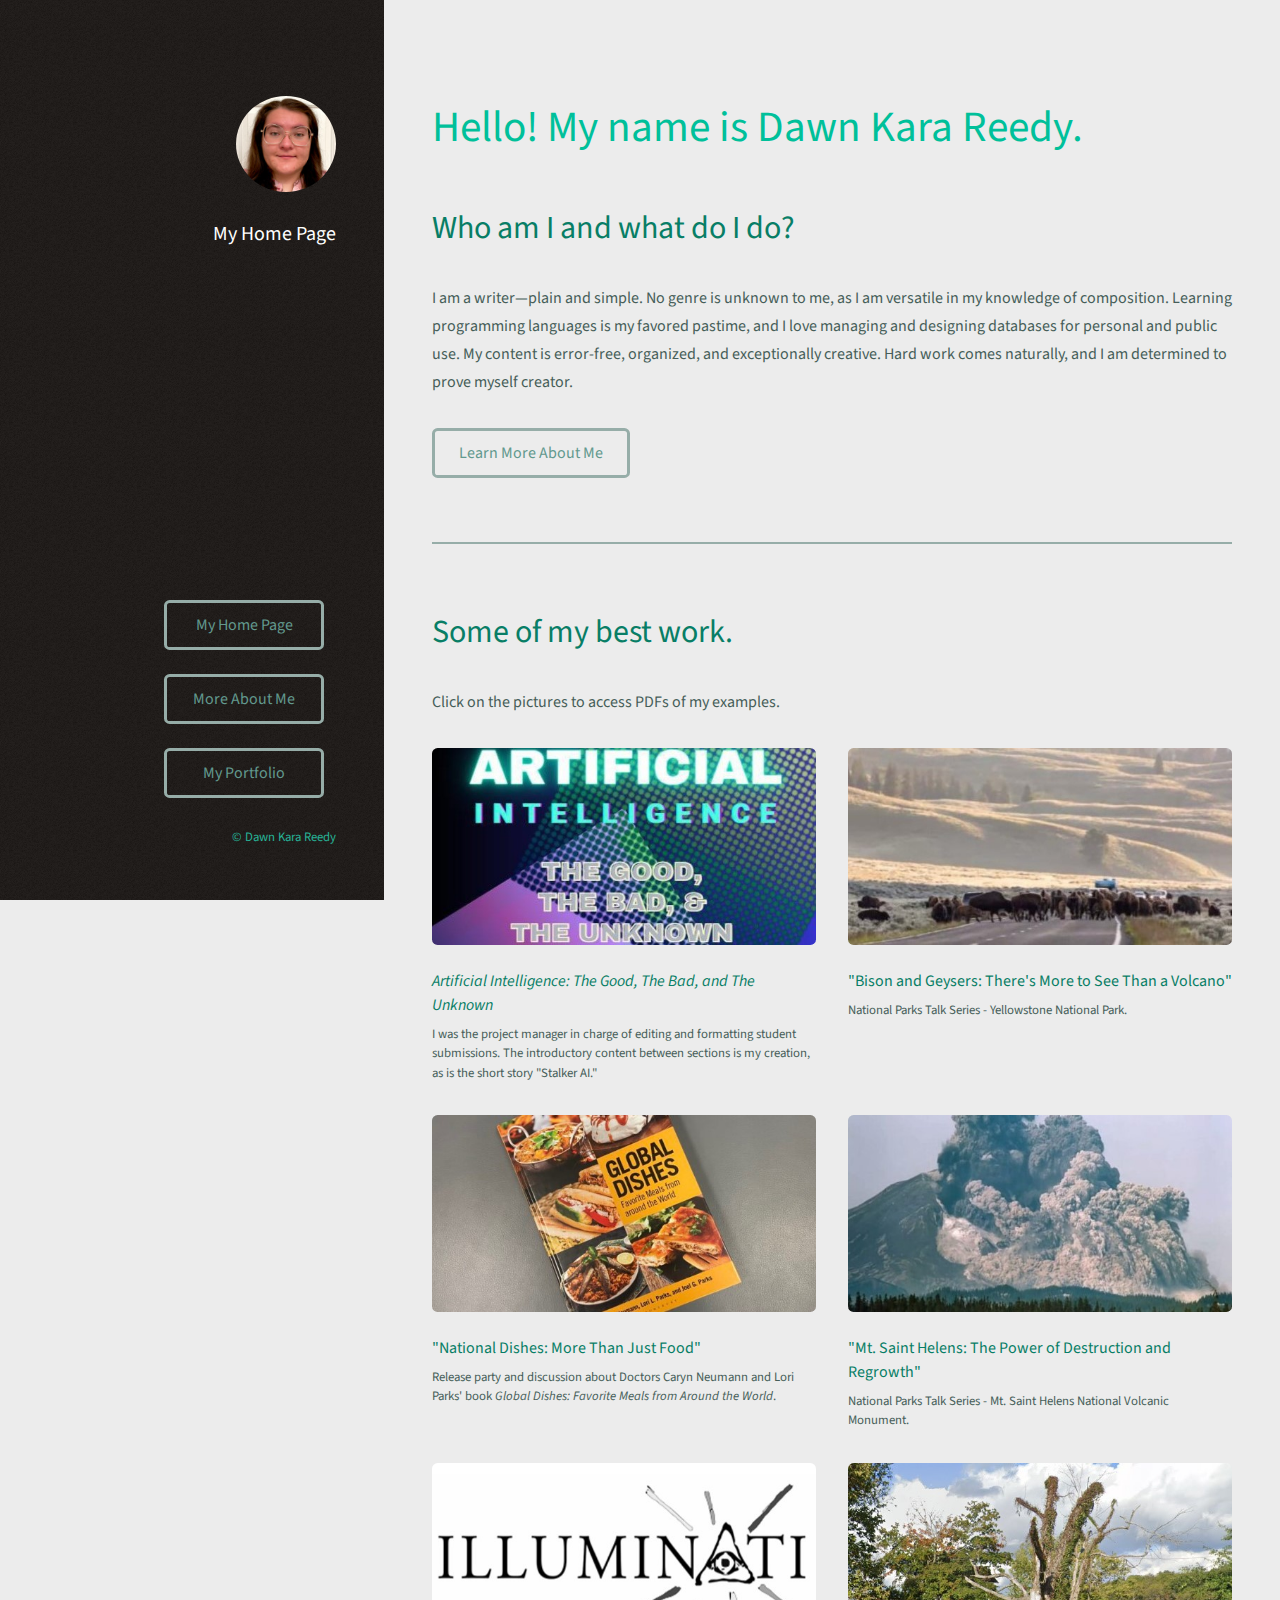
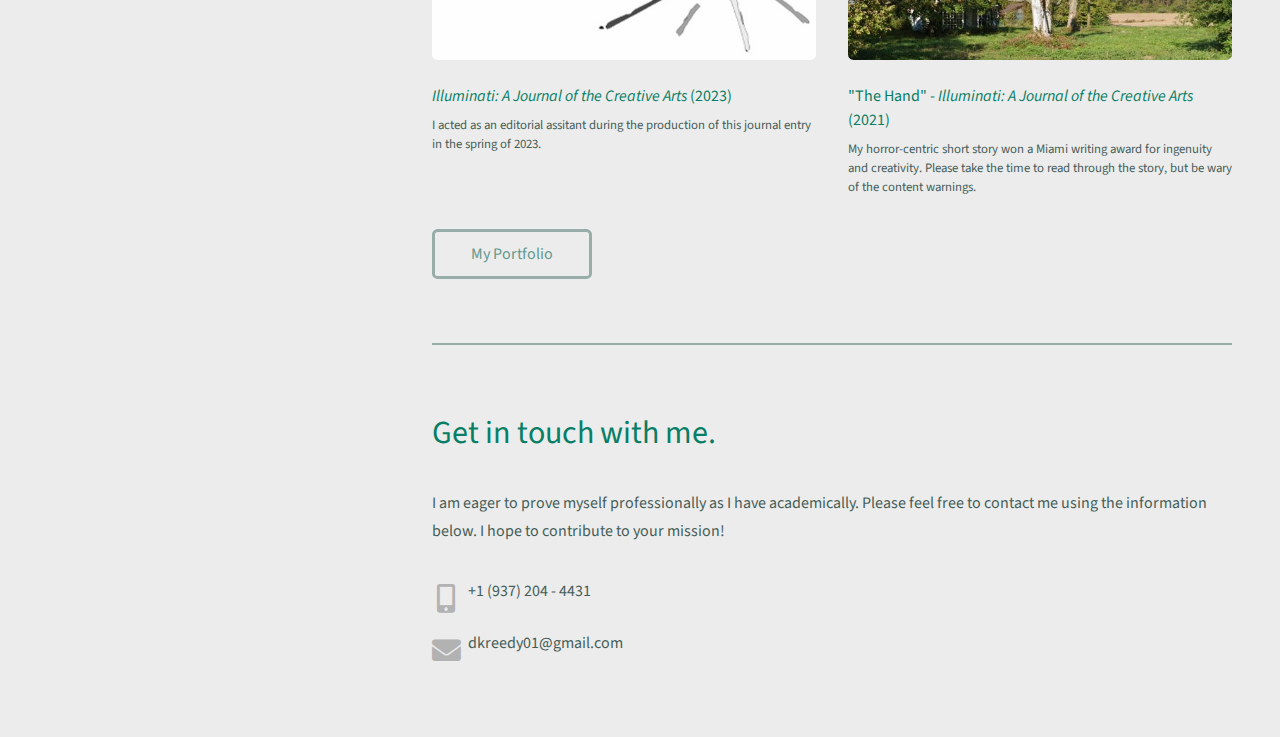
==== commit f559b060: "Content Update" ====
--- a/index.html
+++ b/index.html
@@ -32,8 +32,7 @@
 
 				<!-- One -->
 					<section id="one">
-						<h1>Hello! My name is Dawn Kara Reedy.</h1>
-						<p>The most important thing to know about me is that I am fiercely determined and never give up when challenged. I have an innate fascination with everything and a desire to learn new things while sharpening old skills. My mind is vast in its diversity and near bursting with ideas that make their way into my writing. I am ready to meet your needs, whatever they are, and I look forward to working with you.</p>
+						<h1><strong>Hello! My name is Dawn Kara Reedy.</strong></h1>
 					</section>
 						<header class="major">
 							<h2>Who am I and what do I do?</h2>
--- a/assets/css/main.css
+++ b/assets/css/main.css
@@ -122,7 +122,7 @@
 		}
 
 	strong, b {
-		color: #27b397;
+		color: #00c09a;
 		font-weight: 400;
 	}
 
@@ -147,32 +147,32 @@
 		}
 
 	h1 {
+		font-size: 2.7em;
+		line-height: 1.5em;
+	}
+
+	h2 {
 		font-size: 2em;
 		line-height: 1.5em;
 	}
 
-	h2 {
+	h3 {
+		font-size: 1.8em;
+		line-height: 1.5em;
+	}
+
+	h4 {
 		font-size: 1.5em;
 		line-height: 1.5em;
 	}
 
-	h3 {
-		font-size: 1.25em;
+	h5 {
+		font-size: 1em;
 		line-height: 1.5em;
 	}
 
-	h4 {
-		font-size: 1.1em;
-		line-height: 1.5em;
-	}
-
-	h5 {
-		font-size: 0.9em;
-		line-height: 1.5em;
-	}
-
 	h6 {
-		font-size: 0.7em;
+		font-size: 0.5em;
 		line-height: 1.5em;
 	}
 
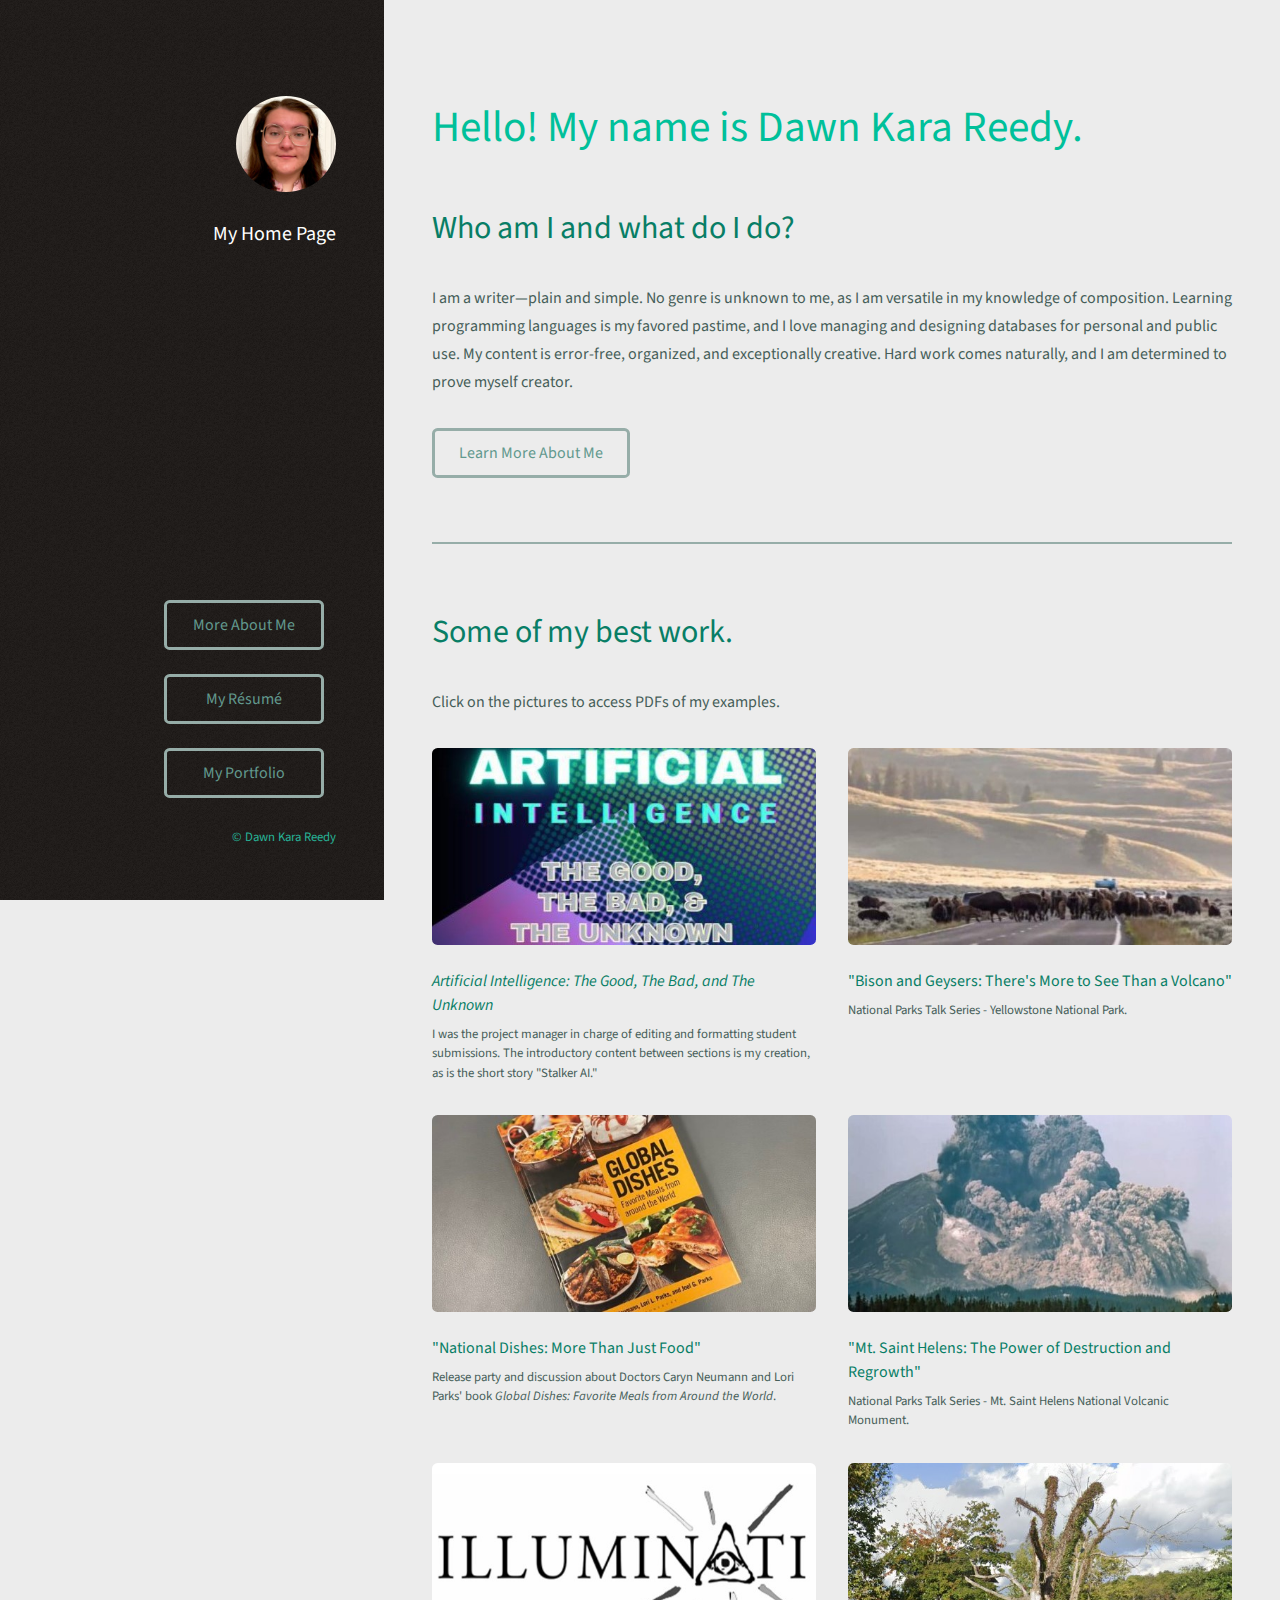
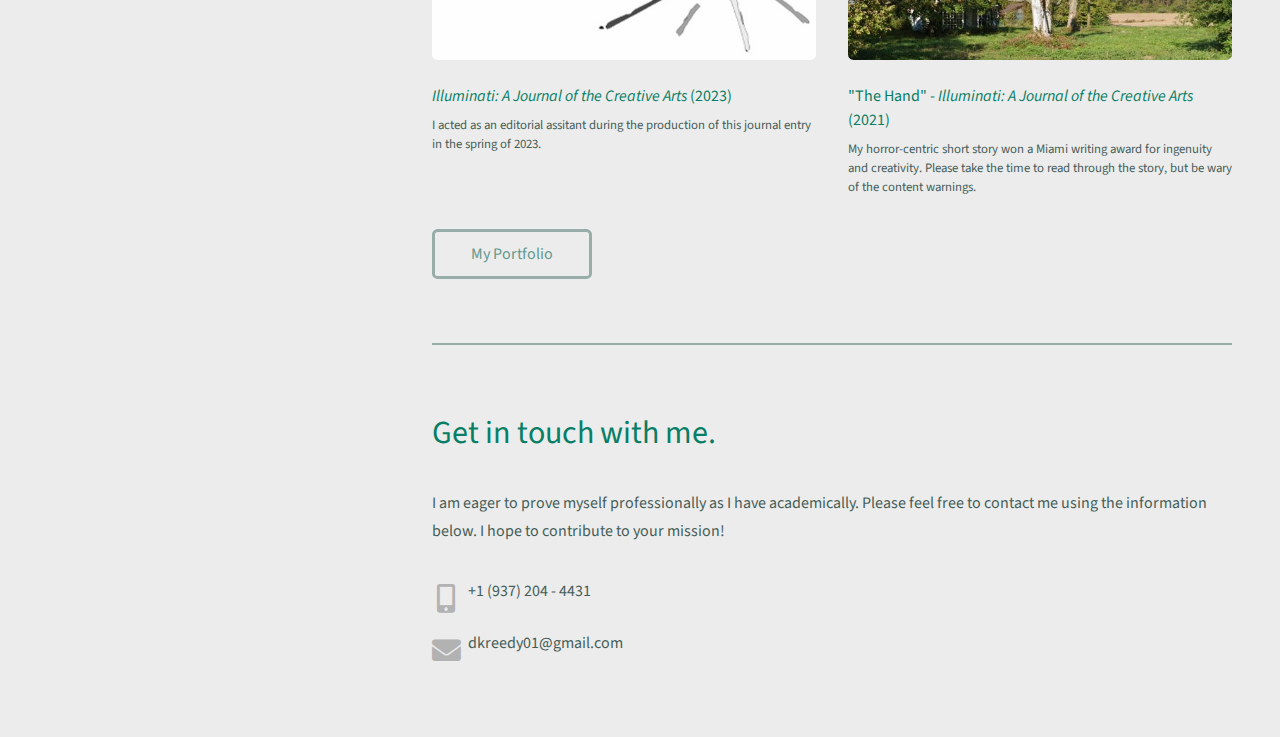
==== commit 6f57f2a7: "Major Updates" ====
--- a/index.html
+++ b/index.html
@@ -1,7 +1,7 @@
 <!DOCTYPE HTML>
 <html>
 	<head>
-		<title>Dawn Kara Reedy - My Portfolio</title>
+		<title>Dawn Kara Reedy - My Home Page</title>
 		<meta charset="utf-8" />
 		<meta name="viewport" content="width=device-width, initial-scale=1, user-scalable=no" />
 		<link rel="stylesheet" href="assets/css/main.css" />
@@ -14,12 +14,12 @@
 					<a href="#" class="image avatar"><img src="images/avatar.jpg"/></a>
 					<h1><strong>My Home Page</strong></h1>
 				</div>
-				<table>
+				<table>					
 					<tr>
-						<td><a href="index.html" class="button">My Home Page</a></td>
+						<td><a href="about-me.html" class="button">More About Me</a></td>
 					</tr>
 					<tr>
-						<td><a href="about-me.html" class="button">More About Me</a></td>
+						<td><a href="resume.html" class="button">My Résumé</a></td>
 					</tr>
 					<tr>
 						<td><a href="portfolio.html" class="button">My Portfolio</a></td>
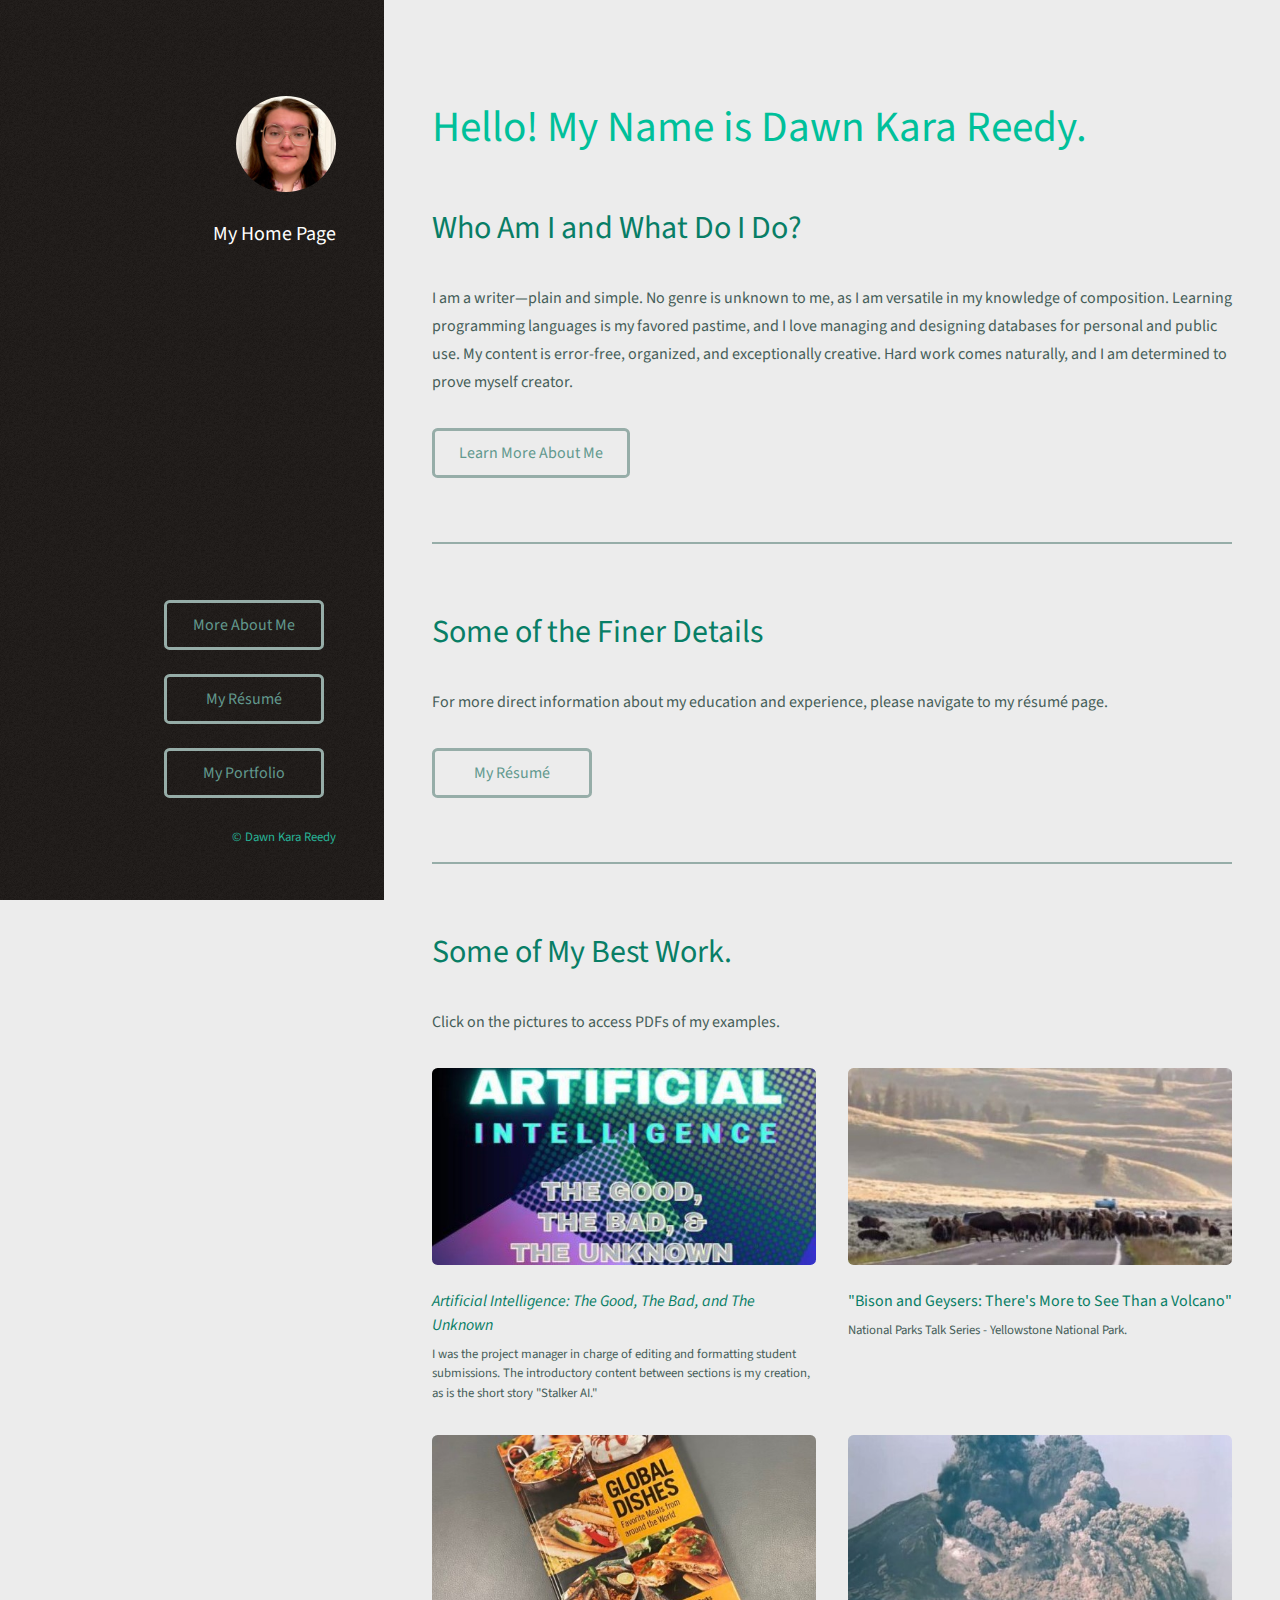
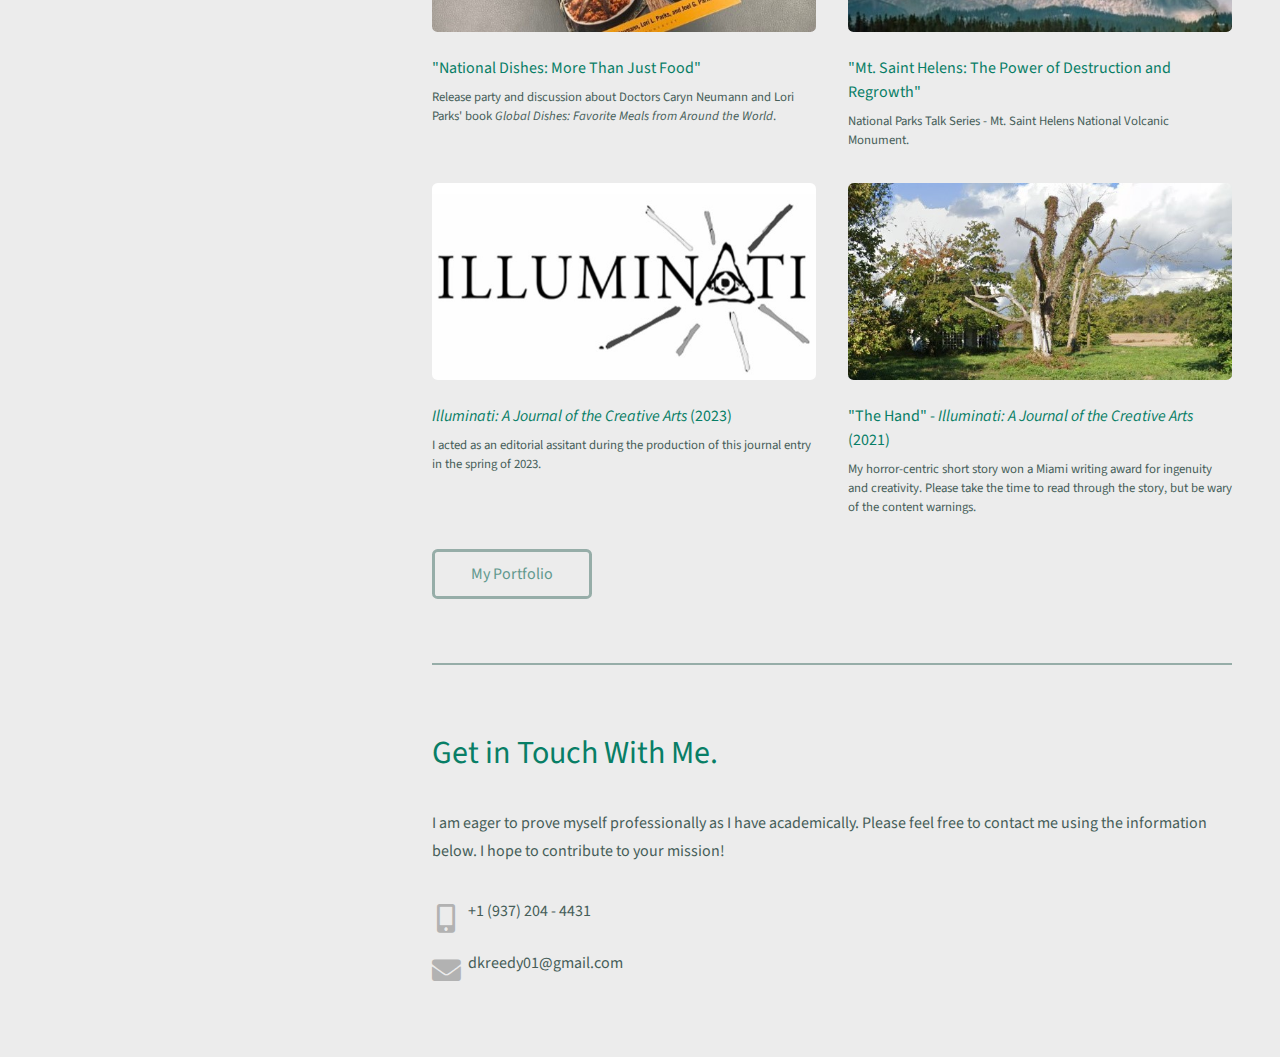
==== commit e9b5da01: "Continued Updates" ====
--- a/index.html
+++ b/index.html
@@ -32,20 +32,30 @@
 
 				<!-- One -->
 					<section id="one">
-						<h1><strong>Hello! My name is Dawn Kara Reedy.</strong></h1>
+						<h1><strong>Hello! My Name is Dawn Kara Reedy.</strong></h1>
 					</section>
 						<header class="major">
-							<h2>Who am I and what do I do?</h2>
+							<h2>Who Am I and What Do I Do?</h2>
 						</header>
 						<p>I am a writer—plain and simple. No genre is unknown to me, as I am versatile in my knowledge of composition. Learning programming languages is my favored pastime, and I love managing and designing databases for personal and public use. My content is error-free, organized, and exceptionally creative. Hard work comes naturally, and I am determined to prove myself creator.</p>
 						<ul class="actions">
 							<li><a href="about-me.html" class="button">Learn More About Me</a></li>
 						</ul>
 					</section>
+					
+				<!-- Two -->
+				<section id="two">
+						<h2>Some of the Finer Details</h2>
+					</header>
+					<p>For more direct information about my education and experience, please navigate to my résumé page.</p>
+					<ul class="actions">
+						<li><a href="resume.html" class="button">My Résumé</a></li>
+					</ul>
+				</section>
 
-				<!-- Two -->
-					<section id="two">
-						<h2>Some of my best work.</h2>
+				<!-- Three -->
+					<section id="three">
+						<h2>Some of My Best Work.</h2>
 						<p>Click on the pictures to access PDFs of my examples.</p>
 						<div class="row">
 							<article class="col-6 col-12-xsmall work-item">
@@ -84,9 +94,9 @@
 						</ul>
 					</section>
 
-				<!-- Three -->
-					<section id="three">
-						<h2>Get in touch with me.</h2>
+				<!-- Four -->
+					<section id="four">
+						<h2>Get in Touch With Me.</h2>
 						<p>I am eager to prove myself professionally as I have academically. Please feel free to contact me using the information below. I hope to contribute to your mission!</p>
 						<div class="row">
 							<div class="col-4 col-12-small">
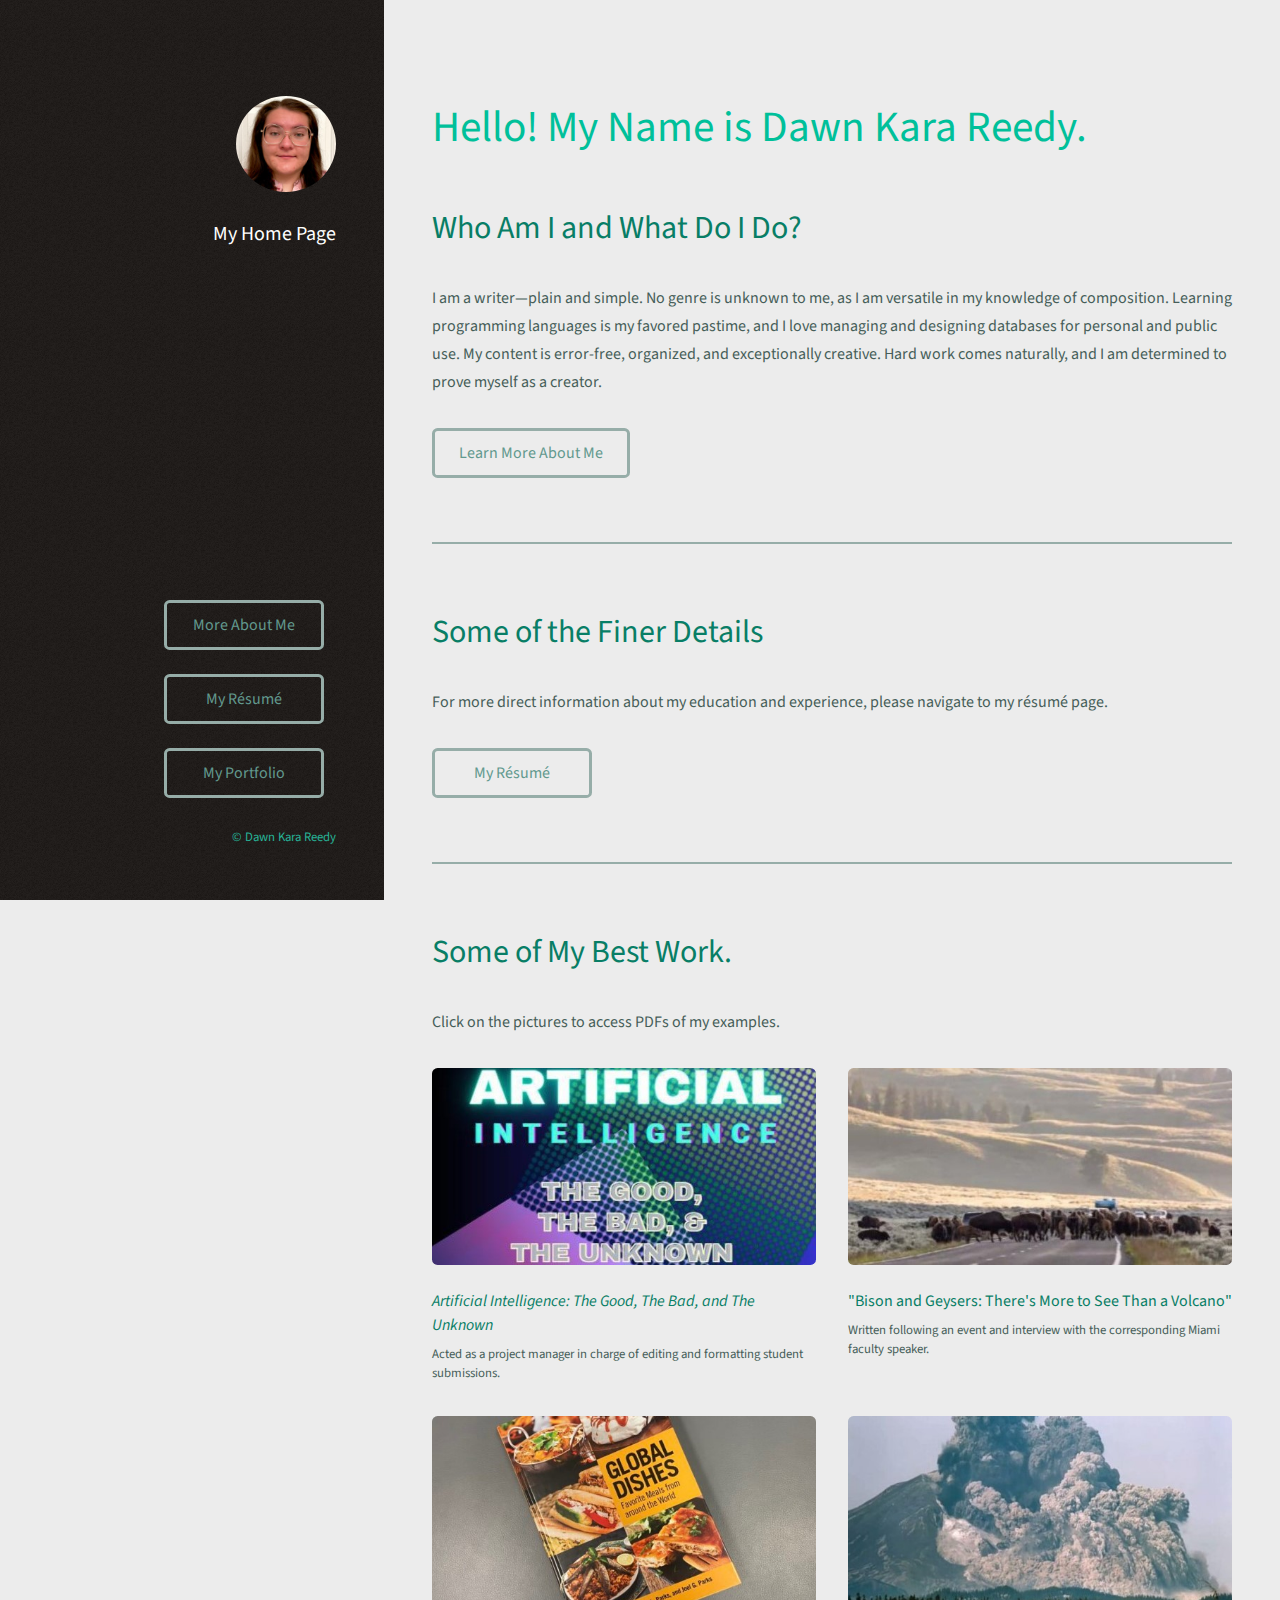
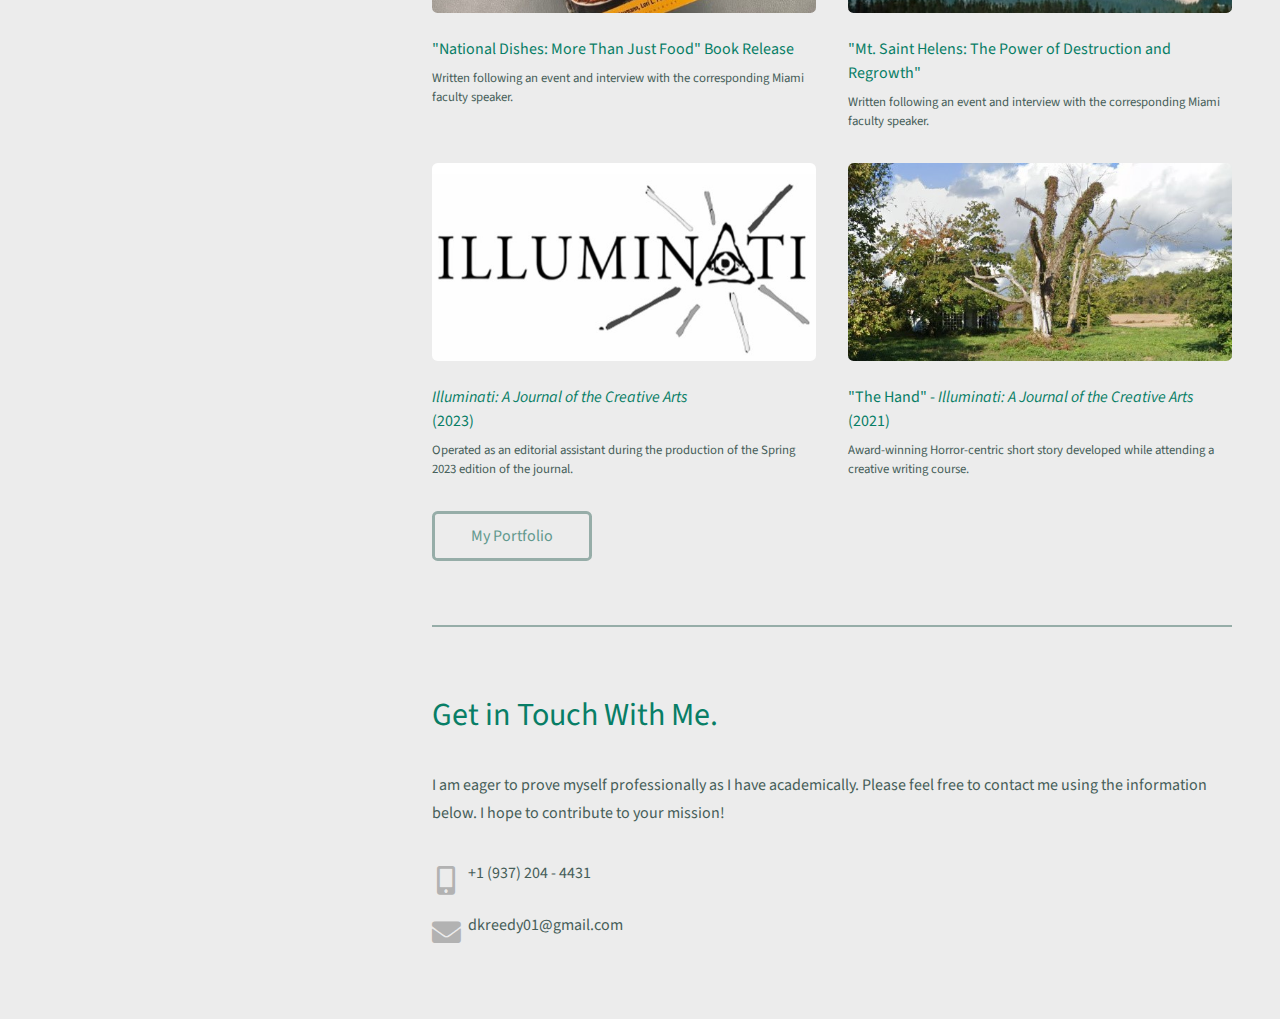
==== commit d8e070f4: "Update index.html" ====
--- a/index.html
+++ b/index.html
@@ -37,7 +37,7 @@
 						<header class="major">
 							<h2>Who Am I and What Do I Do?</h2>
 						</header>
-						<p>I am a writer—plain and simple. No genre is unknown to me, as I am versatile in my knowledge of composition. Learning programming languages is my favored pastime, and I love managing and designing databases for personal and public use. My content is error-free, organized, and exceptionally creative. Hard work comes naturally, and I am determined to prove myself creator.</p>
+						<p>I am a writer—plain and simple. No genre is unknown to me, as I am versatile in my knowledge of composition. Learning programming languages is my favored pastime, and I love managing and designing databases for personal and public use. My content is error-free, organized, and exceptionally creative. Hard work comes naturally, and I am determined to prove myself as a creator.</p>
 						<ul class="actions">
 							<li><a href="about-me.html" class="button">Learn More About Me</a></li>
 						</ul>
@@ -61,32 +61,32 @@
 							<article class="col-6 col-12-xsmall work-item">
 								<a href="examples/Artificial Intelligence_ The Good, The Bad, _ The Unknown eBook.pdf"/><img src="images/ai-gbu.jpg" class="image fit thumb"/></a>
 								<h3><em>Artificial Intelligence: The Good, The Bad, and The Unknown</em></h3>
-								<p>I was the project manager in charge of editing and formatting student submissions. The introductory content between sections is my creation, as is the short story "Stalker AI."</p>
+								<p>Acted as a project manager in charge of editing and formatting student submissions.</p>
 							</article>
 							<article class="col-6 col-12-xsmall work-item">
 								<a href="https://sites.miamioh.edu/mu-regional-pulse/2023/12/bison-and-geysers-theres-more-to-see-than-a-volcano/"/><img src="images/bison.jpg" class="image fit thumb"/></a>
 								<h3>"Bison and Geysers: There's More to See Than a Volcano"</h3>
-								<p>National Parks Talk Series - Yellowstone National Park.</p>
+								<p>Written following an event and interview with the corresponding Miami faculty speaker.</p>
 							</article>
 							<article class="col-6 col-12-xsmall work-item">
 								<a href="https://sites.miamioh.edu/mu-regional-pulse/2023/11/national-dishes-more-than-just-food/"/><img src="images/global-dishes.jpg" class="image fit thumb"/></a>
-								<h3>"National Dishes: More Than Just Food"</h3>
-								<p>Release party and discussion about Doctors Caryn Neumann and Lori Parks' book <em>Global Dishes: Favorite Meals from Around the World</em>.</p>
+								<h3>"National Dishes: More Than Just Food" Book Release</h3>
+								<p>Written following an event and interview with the corresponding Miami faculty speaker.</p>
 							</article>
 							<article class="col-6 col-12-xsmall work-item">
 								<a href="https://sites.miamioh.edu/mu-regional-pulse/2023/10/mt-saint-helens-the-power-of-destruction-and-regrowth/"/><img src="images/mt-st-helens.jpg" class="image fit thumb"/></a>
 								<h3>"Mt. Saint Helens: The Power of Destruction and Regrowth"</h3>
-								<p>National Parks Talk Series - Mt. Saint Helens National Volcanic Monument.</p>
+								<p>Written following an event and interview with the corresponding Miami faculty speaker.</p>
 							</article>
 							<article class="col-6 col-12-xsmall work-item">
 								<a href="examples/Illuminati Spring 2023.pdf"/><img src="images/illuminati.jpg" class="image fit thumb"/></a>
-								<h3><em>Illuminati: A Journal of the Creative Arts</em> (2023)</h3>
-								<p>I acted as an editorial assitant during the production of this journal entry in the spring of 2023.</p>
+								<h3><em>Illuminati: A Journal of the Creative Arts</em> <br/>(2023)</h3>
+								<p>Operated as an editorial assistant during the production of the Spring 2023 edition of the journal.</p>
 							</article>
 							<article class="col-6 col-12-xsmall work-item">
 								<a href="examples/The Hand.pdf"/><img src="images/the-hand.jpg" class="image fit thumb"/></a>
 								<h3>"The Hand" - <em>Illuminati: A Journal of the Creative Arts</em> (2021)</h3>
-								<p>My horror-centric short story won a Miami writing award for ingenuity and creativity. Please take the time to read through the story, but be wary of the content warnings.</p>
+								<p>Award-winning Horror-centric short story developed while attending a creative writing course.</p>
 							</article>
 						</div>
 						<ul class="actions">
--- a/assets/css/main.css
+++ b/assets/css/main.css
@@ -1888,8 +1888,8 @@
 				-ms-transition: opacity 0.2s ease-in-out;
 				transition: opacity 0.2s ease-in-out;
 				border-radius: 0.35em;
-				border: solid 3px rgba(255, 255, 255, 0.5);
-				color: #fff;
+				border: solid 3px #a4c9c2;
+				color: #95e4d4;
 				content: 'View';
 				display: inline-block;
 				font-size: 0.8em;
@@ -1907,12 +1907,15 @@
 			}
 
 			.image.thumb:hover:after {
-				opacity: 1.0;
+				opacity: 0.5;
+				border-color: #a4c9c2;
+				color: #95e4d4;
 			}
 
 			.image.thumb:hover:before {
-				background: url("images/overlay.png"), url("images/overlay.png");
-				opacity: 1.0;
+				opacity: 0.5;
+				border-color: #a4c9c2;
+				color: #95e4d4;
 			}
 
 		.image img {
@@ -2386,9 +2389,9 @@
 		background-color: #1f1815;
 		background-attachment: scroll,								scroll;
 		background-image: url("images/overlay.png"), url("../../images/bg.jpg");
-		background-position: top left,							top left;
-		background-repeat: repeat,								no-repeat;
-		background-size: auto,								150%;
+		background-position: top left,top left;
+		background-repeat: repeat,no-repeat;
+		background-size: auto,150%;
 		color: rgba(255, 255, 255, 0.5);
 		height: 100%;
 		left: 0;
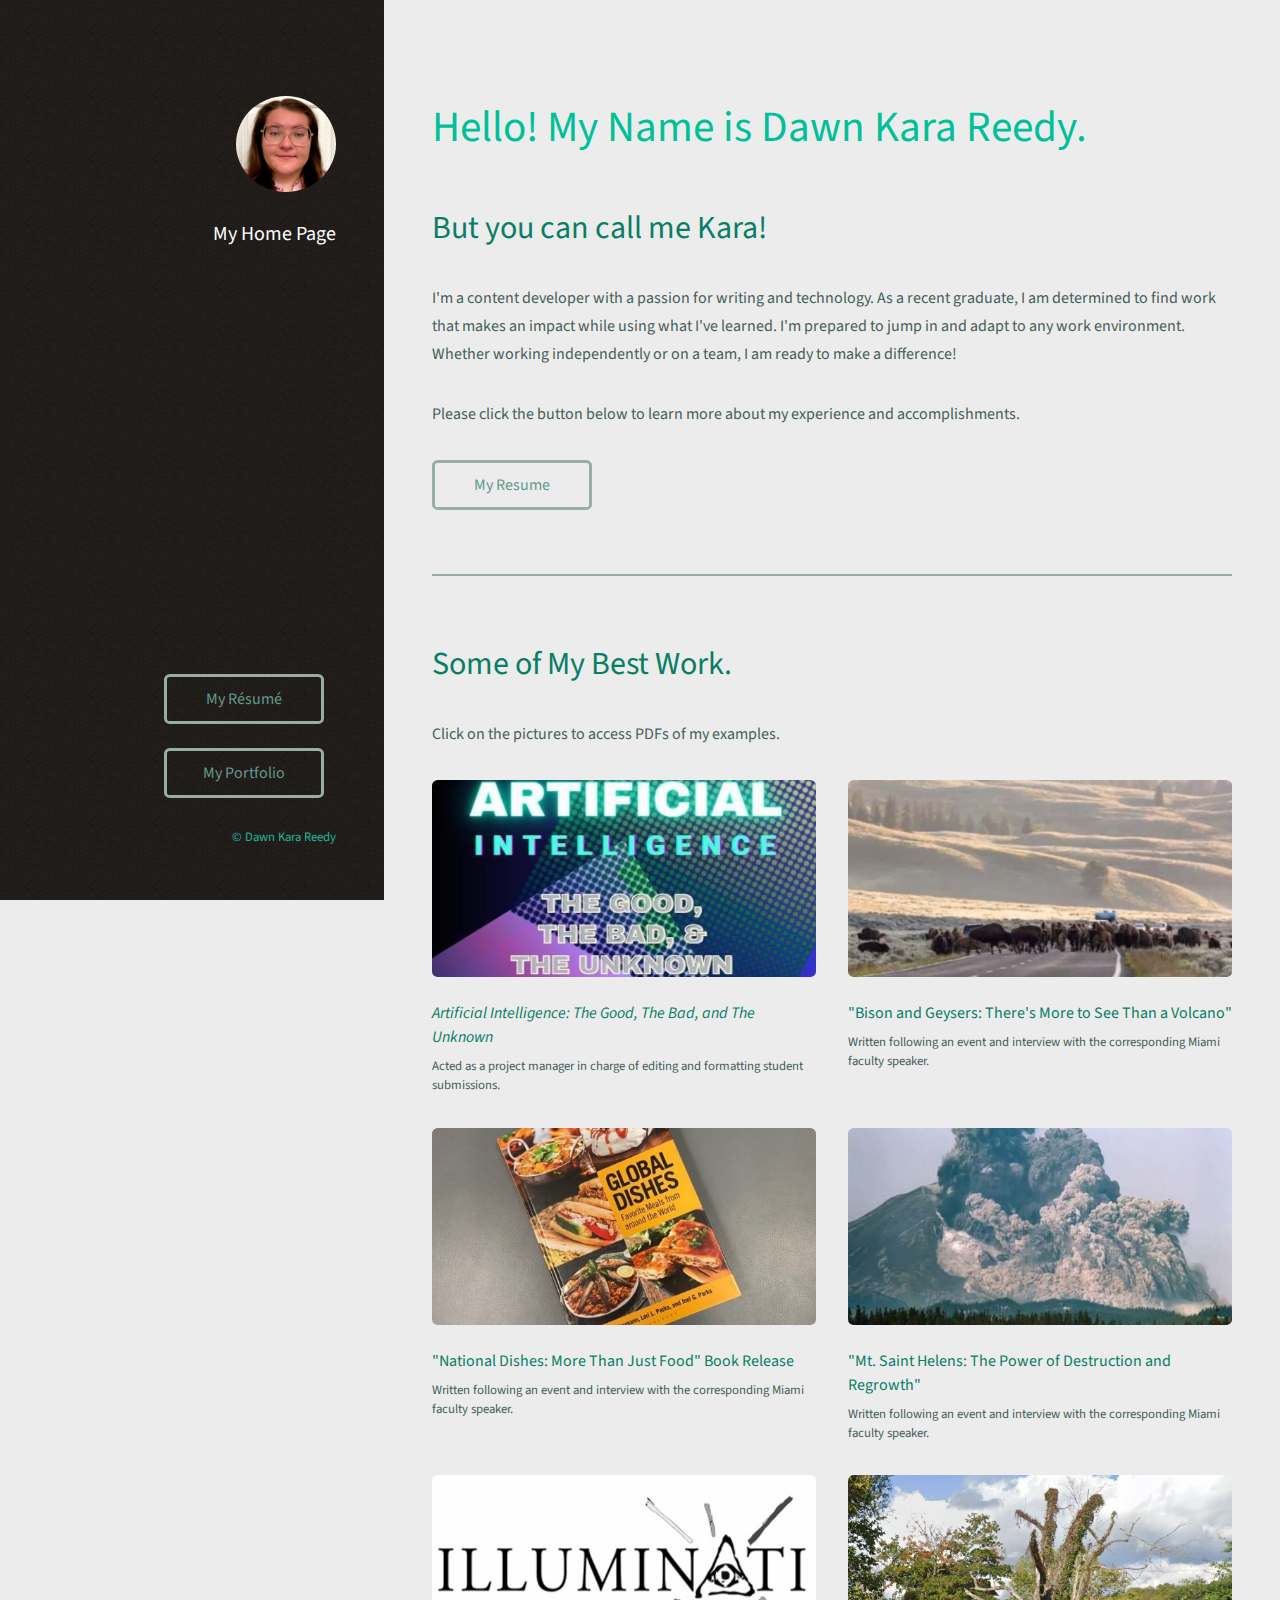
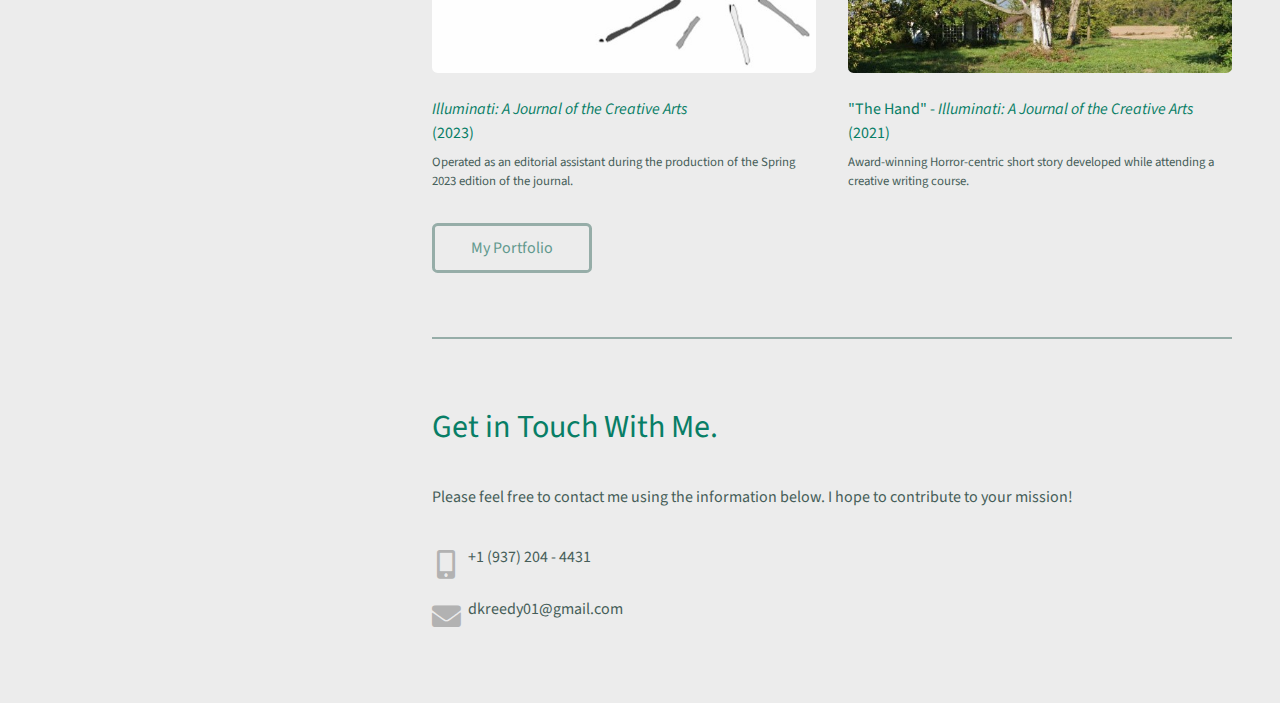
==== commit d1670cf0: "Update index.html" ====
--- a/index.html
+++ b/index.html
@@ -11,13 +11,10 @@
 		<!-- Header -->
 			<header id="header">
 				<div class="inner">
-					<a href="#" class="image avatar"><img src="images/avatar.jpg"/></a>
+					<a href="index.html" class="image avatar"><img src="images/avatar.jpg"/></a>
 					<h1><strong>My Home Page</strong></h1>
 				</div>
 				<table>					
-					<tr>
-						<td><a href="about-me.html" class="button">More About Me</a></td>
-					</tr>
 					<tr>
 						<td><a href="resume.html" class="button">My Résumé</a></td>
 					</tr>
@@ -35,25 +32,16 @@
 						<h1><strong>Hello! My Name is Dawn Kara Reedy.</strong></h1>
 					</section>
 						<header class="major">
-							<h2>Who Am I and What Do I Do?</h2>
+							<h2>But you can call me Kara!</h2>
 						</header>
-						<p>I am a writer—plain and simple. No genre is unknown to me, as I am versatile in my knowledge of composition. Learning programming languages is my favored pastime, and I love managing and designing databases for personal and public use. My content is error-free, organized, and exceptionally creative. Hard work comes naturally, and I am determined to prove myself as a creator.</p>
+						<p>I'm a content developer with a passion for writing and technology. As a recent graduate, I am determined to find work that makes an impact while using what I've learned. I'm prepared to jump in and adapt to any work environment. Whether working independently or on a team, I am ready to make a difference!</p>
+						<p>Please click the button below to learn more about my experience and accomplishments.</p>
 						<ul class="actions">
-							<li><a href="about-me.html" class="button">Learn More About Me</a></li>
+							<li><a href="resume.html" class="button">My Resume</a></li>
 						</ul>
 					</section>
 					
 				<!-- Two -->
-				<section id="two">
-						<h2>Some of the Finer Details</h2>
-					</header>
-					<p>For more direct information about my education and experience, please navigate to my résumé page.</p>
-					<ul class="actions">
-						<li><a href="resume.html" class="button">My Résumé</a></li>
-					</ul>
-				</section>
-
-				<!-- Three -->
 					<section id="three">
 						<h2>Some of My Best Work.</h2>
 						<p>Click on the pictures to access PDFs of my examples.</p>
@@ -97,7 +85,7 @@
 				<!-- Four -->
 					<section id="four">
 						<h2>Get in Touch With Me.</h2>
-						<p>I am eager to prove myself professionally as I have academically. Please feel free to contact me using the information below. I hope to contribute to your mission!</p>
+						<p>Please feel free to contact me using the information below. I hope to contribute to your mission!</p>
 						<div class="row">
 							<div class="col-4 col-12-small">
 								<ul class="labeled-icons">
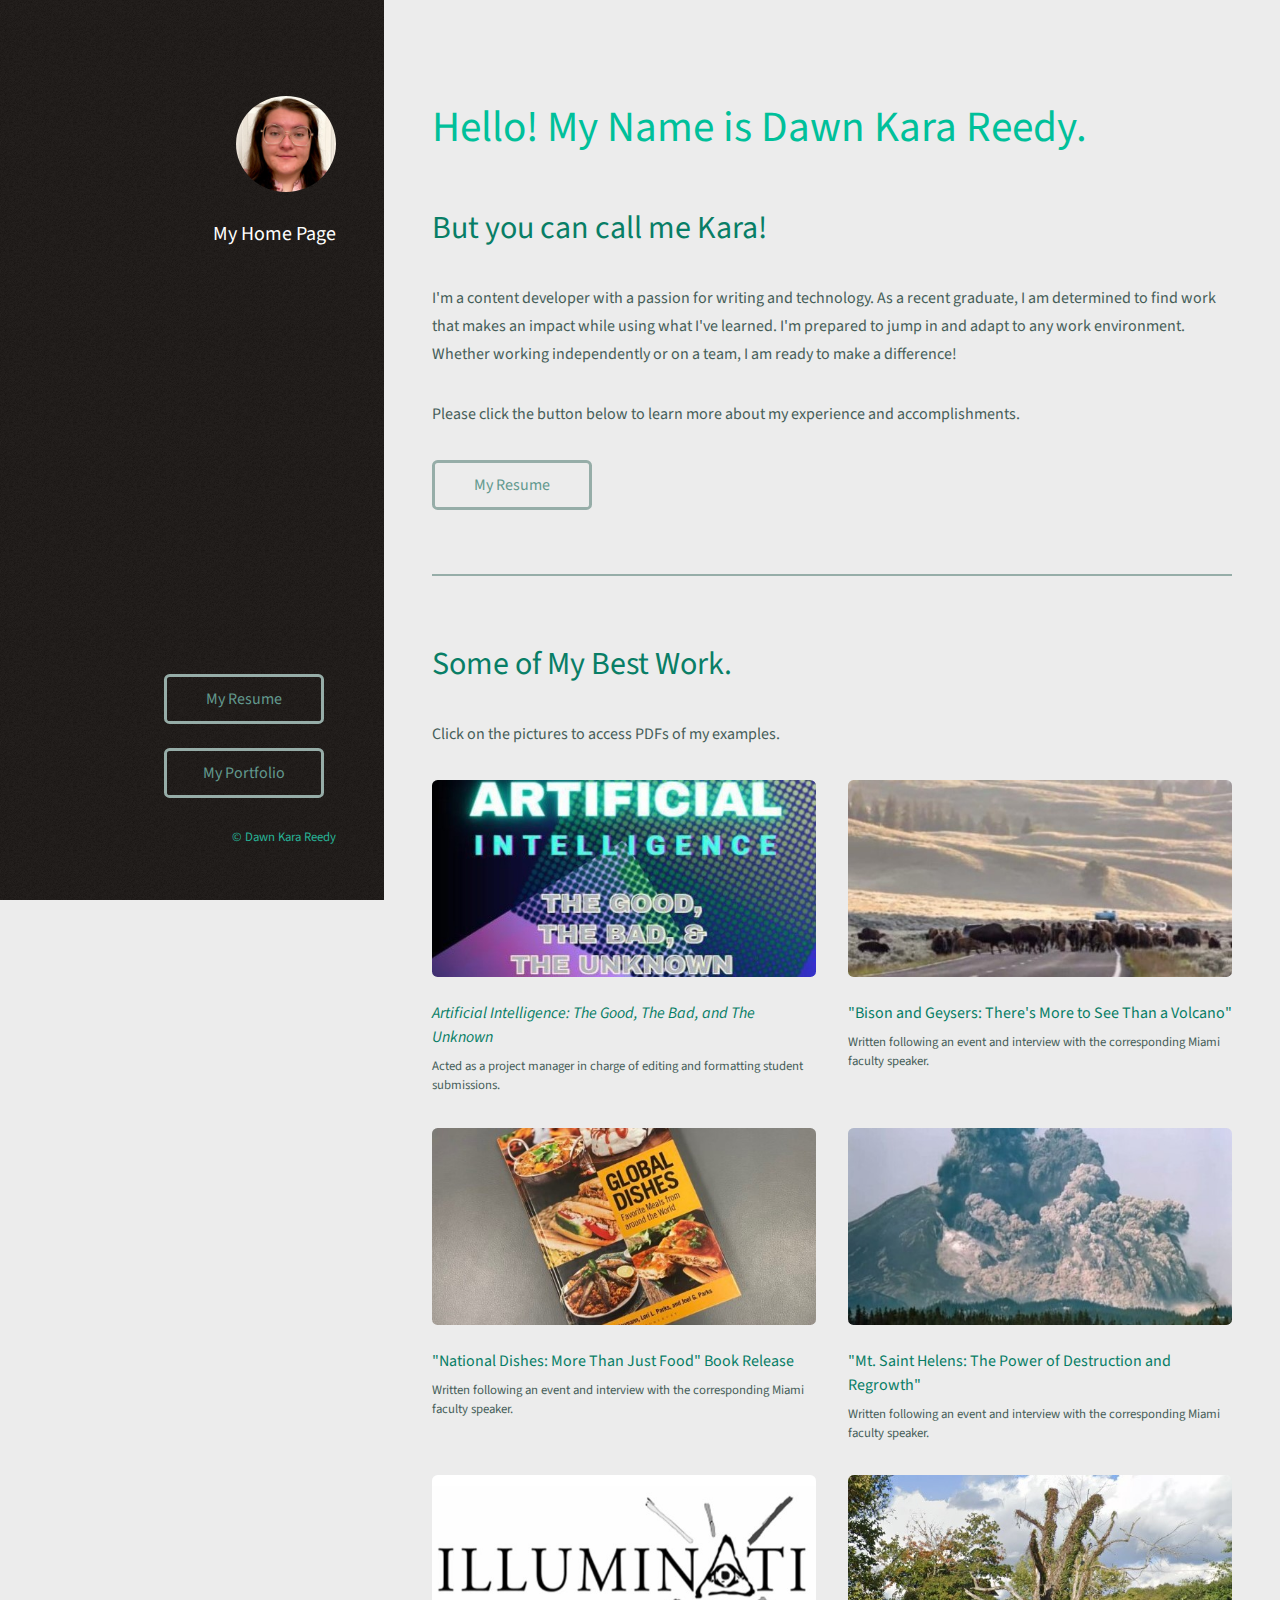
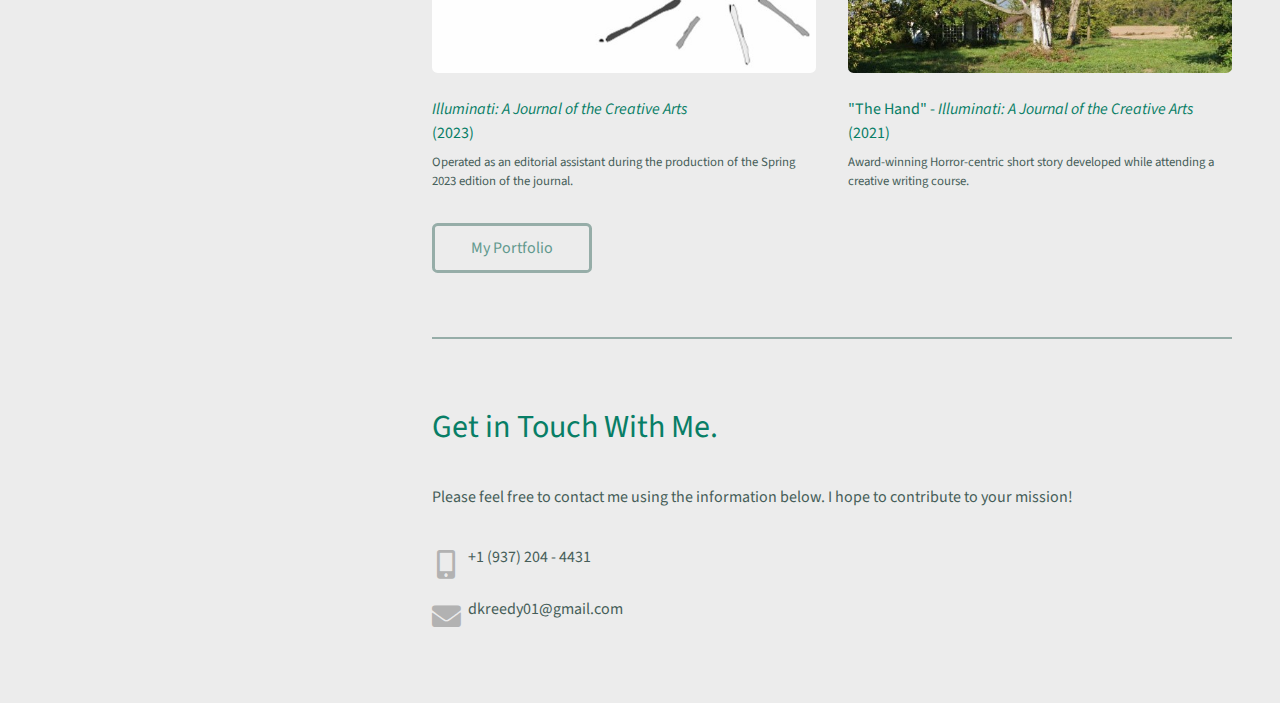
==== commit 56950b0e: "Small Update and Image" ====
--- a/index.html
+++ b/index.html
@@ -16,7 +16,7 @@
 				</div>
 				<table>					
 					<tr>
-						<td><a href="resume.html" class="button">My Résumé</a></td>
+						<td><a href="resume.html" class="button">My Resume</a></td>
 					</tr>
 					<tr>
 						<td><a href="portfolio.html" class="button">My Portfolio</a></td>
